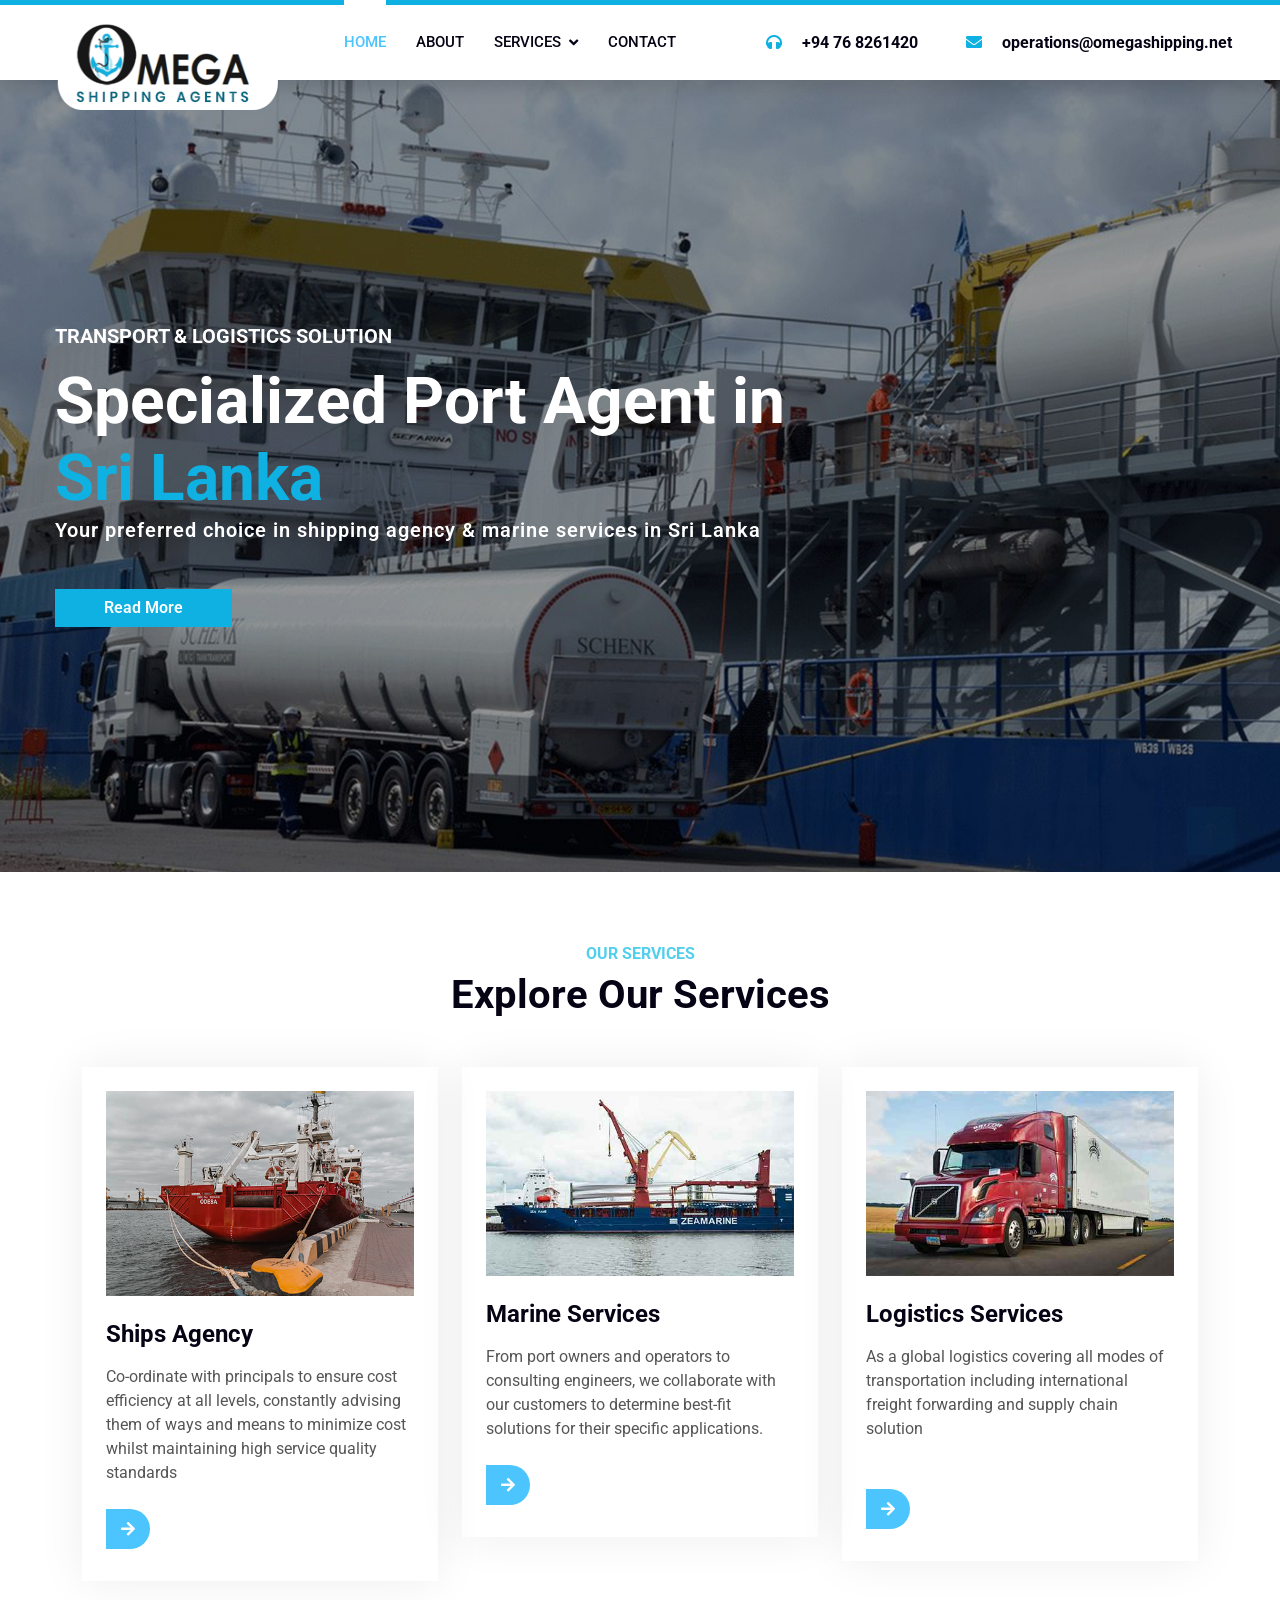
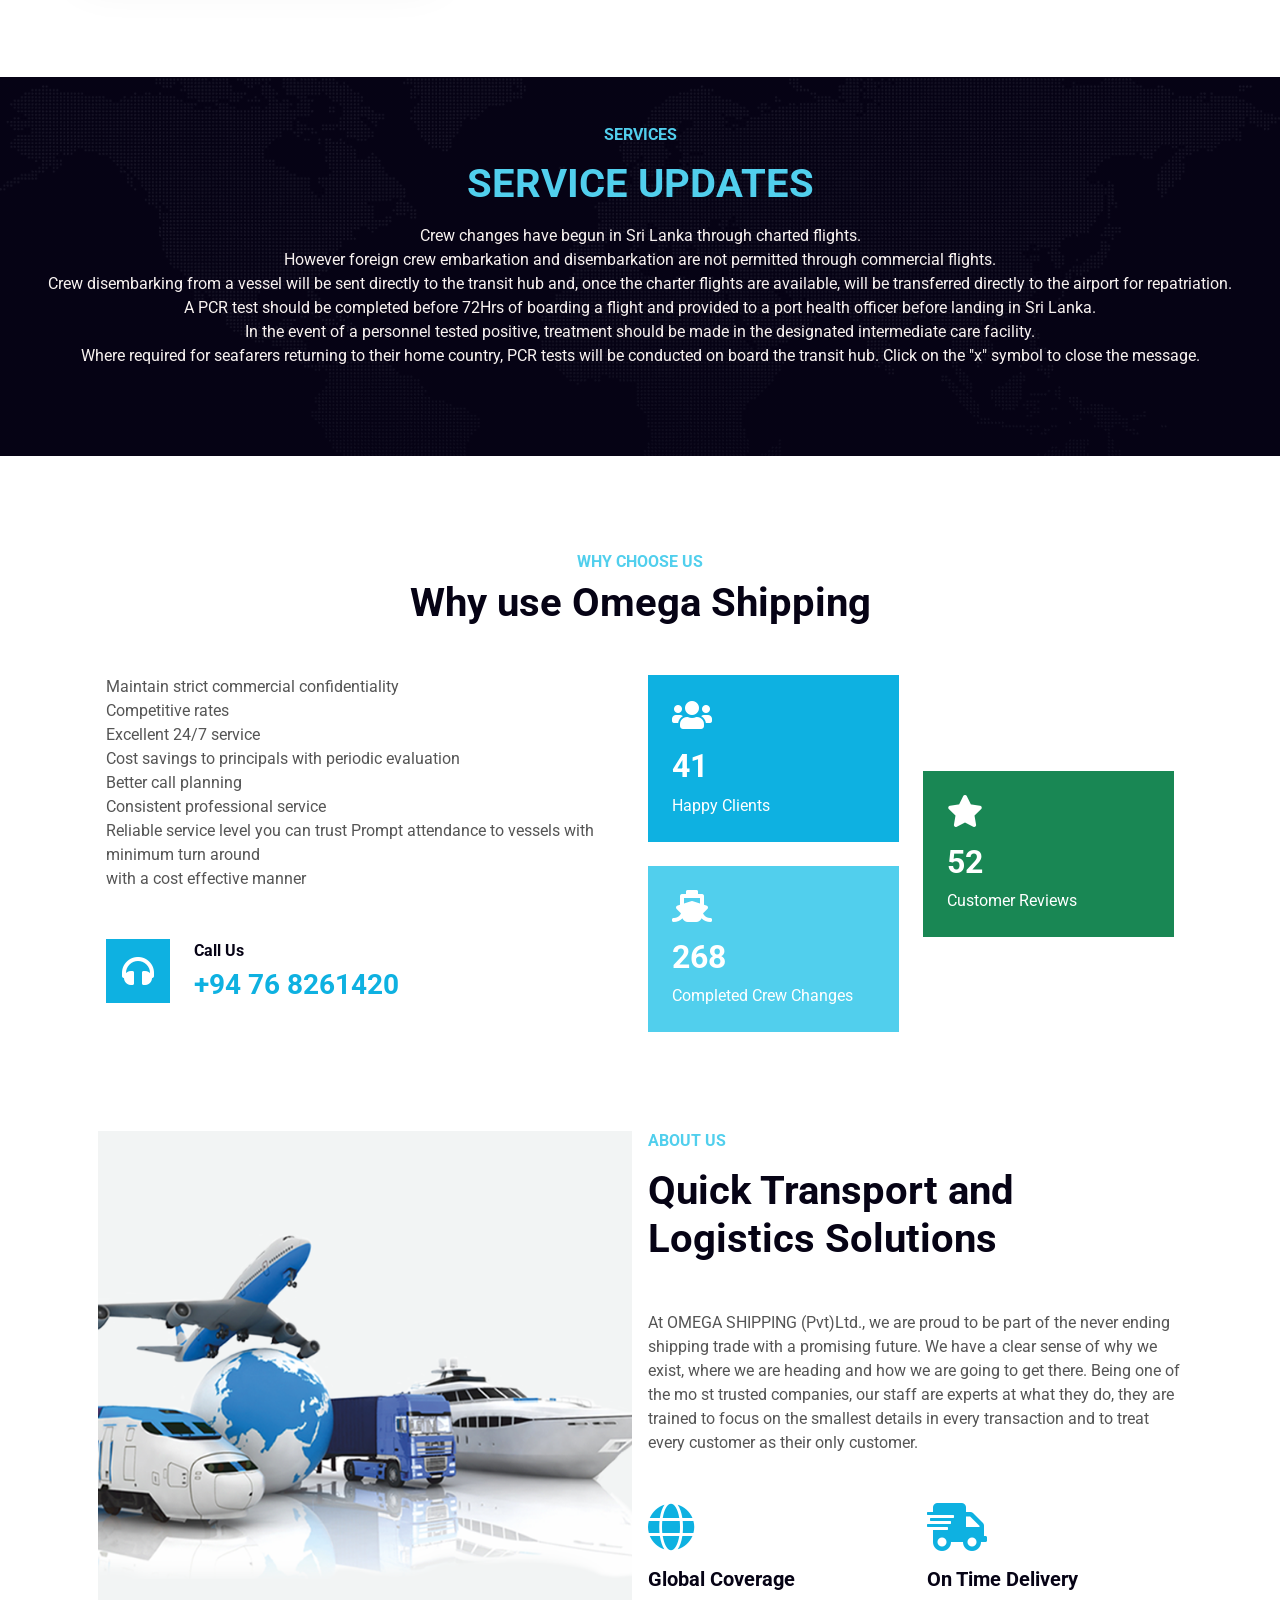
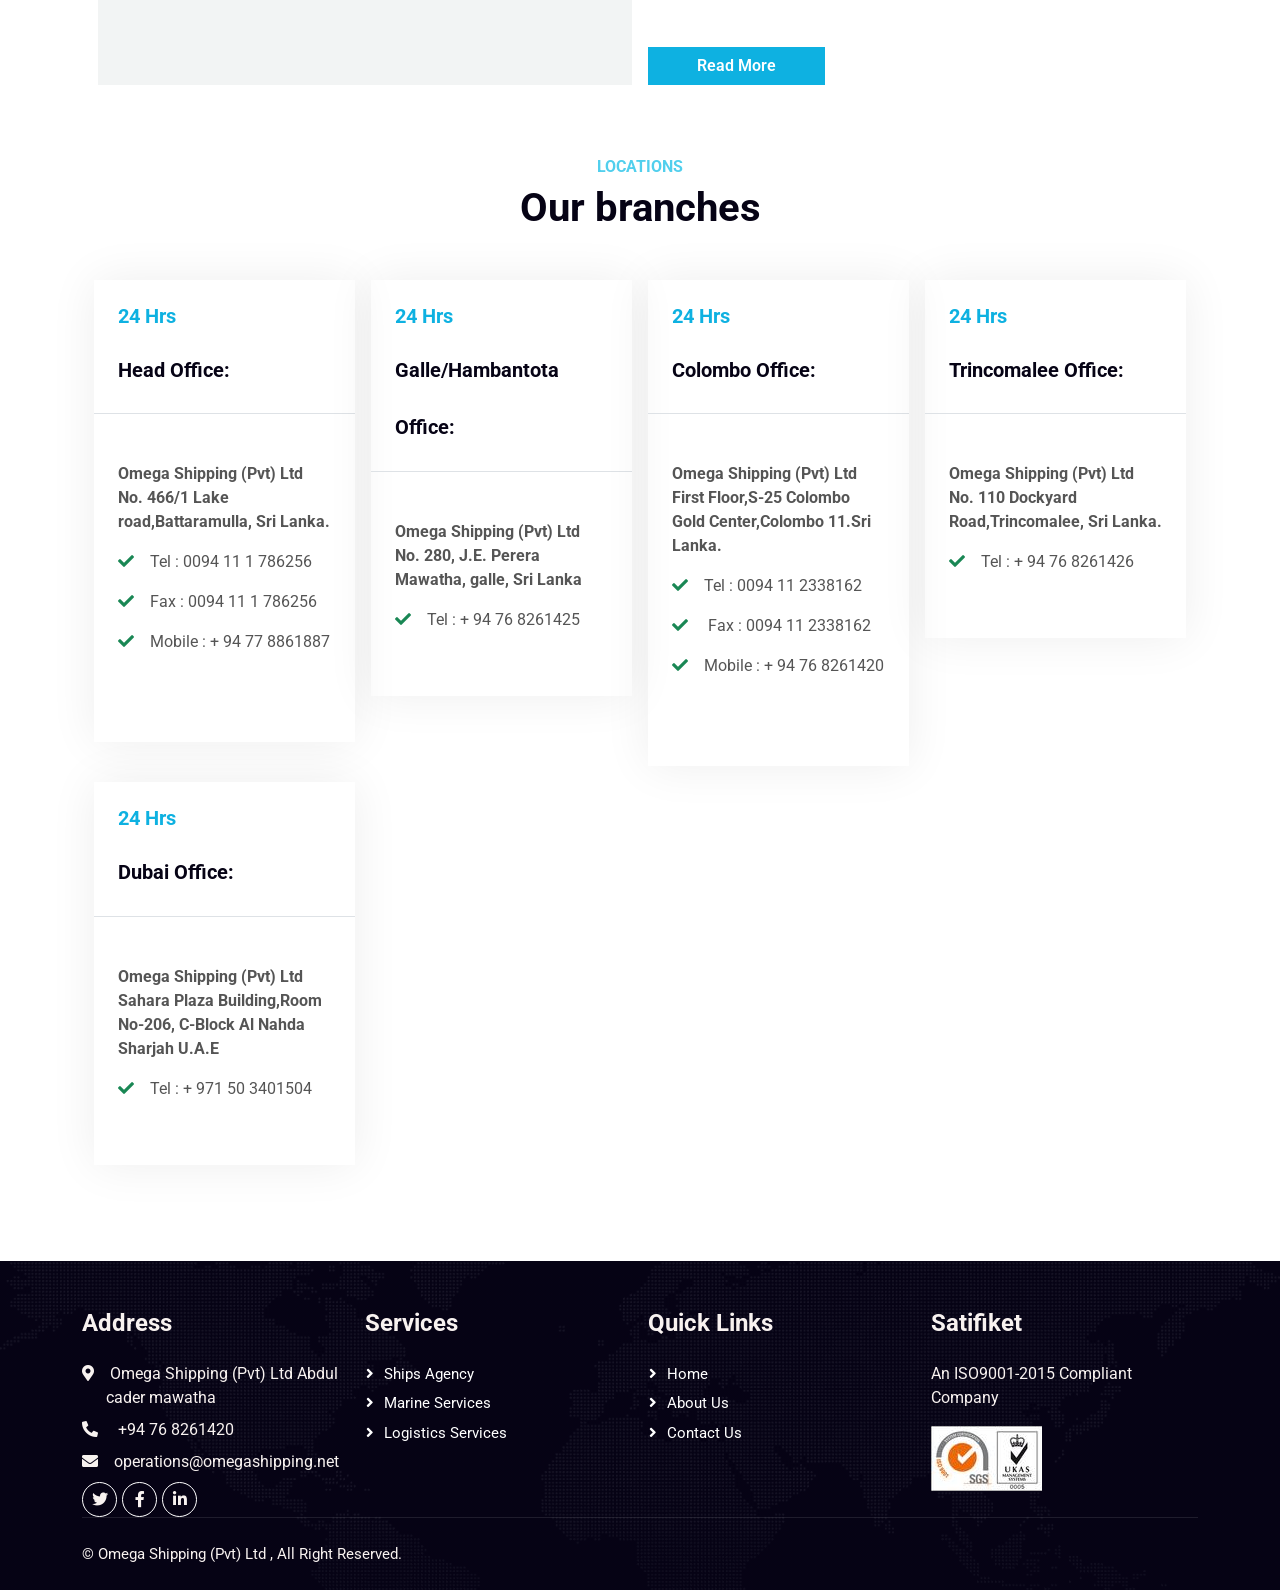
==== index.html @ 1f36f0d1 "first commit" ====
<!DOCTYPE html>
<html lang="en">

<head>
    <meta charset="utf-8">
    <title>Omegashipping</title>
    <meta content="width=device-width, initial-scale=1.0" name="viewport">
    <meta content="" name="keywords">
    <meta content="" name="description">

 <!-- Favicon -->
<link href="img/favicon.png" rel="icon">


    <!-- Google Web Fonts -->
    <link rel="preconnect" href="https://fonts.googleapis.com">
    <link rel="preconnect" href="https://fonts.gstatic.com" crossorigin>
    <link href="https://fonts.googleapis.com/css2?family=Inter:wght@400;600&family=Roboto:wght@500;700&display=swap" rel="stylesheet">

   
    <!-- Icon Font Stylesheet -->
    <link href="https://cdnjs.cloudflare.com/ajax/libs/font-awesome/5.10.0/css/all.min.css" rel="stylesheet">
    <link href="https://cdn.jsdelivr.net/npm/bootstrap-icons@1.4.1/font/bootstrap-icons.css" rel="stylesheet">

  
    <!-- Libraries Stylesheet -->
    <link href="lib/animate/animate.min.css" rel="stylesheet">
    <link href="lib/owlcarousel/assets/owl.carousel.min.css" rel="stylesheet">

    
    <!-- Customized Bootstrap Stylesheet -->
    <link href="css/bootstrap.min.css" rel="stylesheet">
    <link href="css/style.css" rel="stylesheet">
</head>



<body>

    <!-- Spinner Start -->
    <div id="spinner" class="show bg-white position-fixed translate-middle w-100 vh-100 top-50 start-50 d-flex align-items-center justify-content-center">
        <div class="spinner-grow text-primary" style="width: 3rem; height: 3rem;" role="status">
            <span class="sr-only">Loading...</span>
        </div>
    </div>
    <!-- Spinner End -->


    <!-- Navbar Start -->
    <nav class="navbar navbar-expand-lg bg-white navbar-light shadow border-top border-5 border-primary sticky-top p-0">
        <a href="index.html" class="navbar-brand ">
            <h2 class="mb-2 text-white"></h2>&nbsp;&nbsp;&nbsp;&nbsp;&nbsp;&nbsp;&nbsp;&nbsp;
            <img src="img/logo.png" alt="Trulli" width="241" height="183">
      

        </a>
        <button type="button" class="navbar-toggler me-4" data-bs-toggle="collapse" data-bs-target="#navbarCollapse">
            <span class="navbar-toggler-icon"></span>
        </button>
        <div class="collapse navbar-collapse" id="navbarCollapse">
            <div class="navbar-nav ms-auto p-4 p-lg-0">
                <a href="index.html" class="nav-item nav-link active">Home</a>
                <a href="about.html" class="nav-item nav-link">About</a>
             
                <div class="nav-item dropdown">
                    <a href="#" class="nav-link dropdown-toggle " data-bs-toggle="dropdown">Services</a>
                    <div class="dropdown-menu fade-up m-0">
                        <a href="shipsagency.html" class="dropdown-item">Ships Agency</a>
                        <a href="marineservices.html" class="dropdown-item">Marine Services</a>
                        <a href="logisticsservices.html" class="dropdown-item">Logistics Services</a>
                      
                    </div>
                </div>


                <a href="contact.html" class="nav-item nav-link ">Contact</a> 
            </div>
           &nbsp;&nbsp;&nbsp;&nbsp;&nbsp;&nbsp;&nbsp;  &nbsp;&nbsp;&nbsp;&nbsp;&nbsp;&nbsp;&nbsp;  
            <h6 class="m-0 pe-lg-5 d-none d-lg-block"><i class="fa fa-headphones text-primary me-3"></i> +94 76 8261420   </h6>
            <h6 class="m-0 pe-lg-5 d-none d-lg-block"><i class="fa fa-envelope text-primary me-3" ></i>    operations@omegashipping.net</h6>
            
        </div>
    </nav>
    <!-- Navbar End -->




<!-- Slider Start -->

<div class="slider">
    <div class="slider-container">
        <div class="slide active" style="background-image: url('img/carousel-1.jpg');">



            <div class="info"><br><br><br><br><br><br><br><br><br><br><br>
                <h5 class="text-white text-uppercase mb-3 animated slideInDown">Transport & Logistics Solution</h5>
               <h1 class="display-3 text-white animated slideInDown mb-4">Specialized Port Agent in <br> <span class="text-primary">Sri Lanka</span> 
                                <p class="fs-5 fw-medium text-white mb-4 pb-2">Your preferred choice in shipping agency & marine services in Sri Lanka</p>

                                <a href="about.html" class="btn btn-primary py-md-3 px-md-5 me-3 animated slideInLeft">Read More</a>
            </div>
        </div>



        <div class="slide" style="background-image: url('img/carousel-3.jpg');">
            <div class="info"><br><br><br><br><br><br><br><br><br><br><br>
                <h5 class="text-white text-uppercase mb-3 animated slideInDown">Transport & Logistics Solution</h5>
                <h1 class="display-3 text-white animated slideInDown mb-4">Specialized Port Agent in <br> <span class="text-primary">Sri Lanka</span> 
                                <p class="fs-5 fw-medium text-white mb-4 pb-2">Your preferred choice in shipping agency & marine services in Sri Lanka</p>
                                <a href="about.html" class="btn btn-primary py-md-3 px-md-5 me-3 animated slideInLeft">Read More</a>
            </div>
        </div>

        <div class="slide" style="background-image: url('img/carousel-4.jpg');">
            <div class="info"><br><br><br><br><br><br><br><br><br><br><br>
               <h5 class="text-white text-uppercase mb-3 animated slideInDown">Transport & Logistics Solution</h5>
                <h1 class="display-3 text-white animated slideInDown mb-4">Specialized Port Agent in <br> <span class="text-primary">Sri Lanka</span> 
                                <p class="fs-5 fw-medium text-white mb-4 pb-2">Your preferred choice in shipping agency & marine services in Sri Lanka</p>
                                <a href="about.html" class="btn btn-primary py-md-3 px-md-5 me-3 animated slideInLeft">Read More</a>
            </div>
        </div>

    </div>
    <div class="eraser"></div>
    
        <button id="previous"><i class="fas fa-chevron-left"></i></i></button>
        <button id="next"><i class="fas fa-chevron-right"></i></button>
    </div>
</div>
</div></div>


<!-- Slider End -->



<br><br><br>



<!-- Service Explore  Start -->
    <div class="container-xxl py-5">
        <div class="container py-5">
            <div class="text-center wow fadeInUp" data-wow-delay="0.1s">
                <h6 class="text-secondary text-uppercase">Our Services</h6>
                <h1 class="mb-5">Explore Our Services</h1>
            </div>
            <div class="row g-4">
                <div class="col-md-6 col-lg-4 wow fadeInUp" data-wow-delay="0.3s">
                    <div class="service-item p-4">
                        <div class="overflow-hidden mb-4">
                            <img class="img-fluid" src="img/service-1.jpg" alt="">
                        </div>
                        <h4 class="mb-3">Ships Agency</h4>
                        <p>Co-ordinate with principals to ensure cost efficiency at all levels, constantly
                            advising them of ways and means to minimize cost whilst maintaining high service quality standards</p>
                        <a class="btn-slide mt-2" href="shipsagency.html"><i class="fa fa-arrow-right"></i><span>Read More</span></a>
                    </div>
                </div>
                <div class="col-md-6 col-lg-4 wow fadeInUp" data-wow-delay="0.5s">
                    <div class="service-item p-4">
                        <div class="overflow-hidden mb-4">
                            <img class="img-fluid" src="img/service-2.jpg" alt="">
                        </div>
                        <h4 class="mb-3">Marine Services</h4>
                        <p>From port owners and operators to consulting engineers, we collaborate with our customers to determine best-fit solutions for their specific applications.</p>
                        <a class="btn-slide mt-2" href="marineservices.html"><i class="fa fa-arrow-right"></i><span>Read More</span></a>
                    </div>
                </div>
                <div class="col-md-6 col-lg-4 wow fadeInUp" data-wow-delay="0.7s">
                    <div class="service-item p-4">
                        <div class="overflow-hidden mb-4">
                            <img class="img-fluid" src="img/service-3.jpg" alt="">
                        </div>
                        <h4 class="mb-3">Logistics Services</h4>
                        <p>As a global logistics covering all modes of transportation including international freight forwarding and supply chain solution</p><br>
                        <a class="btn-slide mt-2" href="logisticsservices.html"><i class="fa fa-arrow-right"></i><span>Read More</span></a>
         </div>
            </div>
                </div>
                  </div>
                    </div>
                        </div>
                         </div>
<!-- Service Explore End -->



<!-- Service Updates start -->


<div class="container-fluid bg-dark text-light footer pt-5 wow fadeIn" data-wow-delay="0.1s" style="margin-top: 6rem;">

<div meta name="viewport" content="width=device-width, initial-scale=1">

<br><br>


<div >
             <center>   <h6 class="text-secondary text-uppercase mb-3">Services</h6>
                <center>   <h1 class="text-secondary text-uppercase mb-3">Service Updates</h1>
                    
                    <p>Crew changes have begun in Sri Lanka through charted flights. <br>

However foreign crew embarkation and disembarkation are not permitted through commercial flights. <br>


Crew disembarking from a vessel will be sent directly to the transit hub and, once the charter flights are 
available, will be transferred directly to the airport for repatriation. <br>

A PCR test should be completed before 72Hrs of boarding a flight and provided to a port health officer 
before landing in Sri Lanka. <br>

In the event of a personnel tested positive, treatment should be made in the designated intermediate care facility. <br>

Where required for seafarers returning to their home country, PCR tests will be conducted on board the transit hub.

Click on the "x" symbol to close the message. 
</p></center>


<br><br><br>
                   
</div>
    </div>
        </div>
                           
                        
                  
<!-- Service Updates End -->


                  <br><br><br><br>

<!-- Why choose us Start -->

 <div class="container-xxl py-5">
        <div class="container py-5">

            <div class="text-center wow fadeInUp" data-wow-delay="0.1s">
                <h6 class="text-secondary text-uppercase">Why choose us</h6>
                <h1 class="mb-5">Why use Omega Shipping</h1>
            </div>

    <div class="container-xxl py-5">
        <div class="container py-5">
            <div class="row g-5">
                <div class="col-lg-6 wow fadeInUp" data-wow-delay="0.1s">



              
                    <p class="mb-5">Maintain strict commercial confidentiality<br>
                        Competitive rates<br>
                        Excellent 24/7 service<br>
                        Cost savings to principals with periodic evaluation<br>
                        Better call planning<br>
                        Consistent professional service<br>
                        Reliable service level you can trust Prompt attendance to vessels with minimum turn around<br>
                    with a cost effective manner</p>
                    <div class="d-flex align-items-center">
                        <i class="fa fa-headphones fa-2x flex-shrink-0 bg-primary p-3 text-white"></i>
                        <div class="ps-4">
                            <h6>Call Us</h6>
                            <h3 class="text-primary m-0">+94 76 8261420</h3>
                        </div>
                    </div>
                </div>
                <div class="col-lg-6">
                    <div class="row g-4 align-items-center">
                        <div class="col-sm-6">
                            <div class="bg-primary p-4 mb-4 wow fadeIn" data-wow-delay="0.3s">
                                <i class="fa fa-users fa-2x text-white mb-3"></i>
                                <h2 class="text-white mb-2" data-toggle="counter-up">117</h2>
                                <p class="text-white mb-0">Happy Clients</p>
                            </div>
                            <div class="bg-secondary p-4 wow fadeIn" data-wow-delay="0.5s">
                                <i class="fa fa-ship fa-2x text-white mb-3"></i>
                                <h2 class="text-white mb-2" data-toggle="counter-up">766</h2>
                                <p class="text-white mb-0">Completed Crew Changes</p>
                            </div>
                        </div>
                        <div class="col-sm-6">
                            <div class="bg-success p-4 wow fadeIn" data-wow-delay="0.7s">
                                <i class="fa fa-star fa-2x text-white mb-3"></i>
                                <h2 class="text-white mb-2" data-toggle="counter-up">146</h2>
                                <p class="text-white mb-0">Customer Reviews</p>
                            </div>
                    </div>
            </div>
      </div>




<br><br><br><br><br><br><br><br><br><br><br><br><br><br><br><br><br><br><br>


<!-- Why choose us Start End -->



    <!-- About Us Start -->
    

    <div class="container-fluid overflow-hidden py-5 px-lg-0">
        <div class="container about py-5 px-lg-0">
            <div class="row g-5 mx-lg-0">
                <div class="col-lg-6 ps-lg-0 wow fadeInLeft" data-wow-delay="0.1s" style="min-height: 400px;">
                    <div class="position-relative h-100">
                        <img class="position-absolute img-fluid w-100 h-100" src="img/about.png" style="object-fit: cover;" alt="">
                    </div>
                </div>
                <div class="col-lg-6 about-text wow fadeInUp" data-wow-delay="0.3s">
                    <h6 class="text-secondary text-uppercase mb-3">About Us</h6>
                    <h1 class="mb-5">Quick Transport and Logistics Solutions</h1>
                    <p class="mb-5">At OMEGA SHIPPING (Pvt)Ltd., we are proud to be part of the never ending shipping trade with a promising future. We have a clear sense of why we exist, where we are heading and how we are going to get there.
                    Being one of the mo st trusted companies, our staff are experts at what they do, they are trained to focus on the smallest details in every transaction and to treat every customer as their only customer.</p>
                    <div class="row g-4 mb-5">
                        <div class="col-sm-6 wow fadeIn" data-wow-delay="0.5s">
                            <i class="fa fa-globe fa-3x text-primary mb-3"></i>
                            <h5>Global Coverage</h5>
                            
                        </div>
                        <div class="col-sm-6 wow fadeIn" data-wow-delay="0.7s">
                            <i class="fa fa-shipping-fast fa-3x text-primary mb-3"></i>
                            <h5>On Time Delivery</h5>
                           
                        </div>
                    </div>
                    <a href="about.html" class="btn btn-primary py-3 px-5">Read More</a>
                </div>
                 </div>
                  </div>
                   </div>
                    </div>
                     </div>


<br><br><br>


<!-- About Us End -->



 <!-- Our branches Start -->


    <div class="text-center wow fadeInUp" data-wow-delay="0.1s">
                <h6 class="text-secondary text-uppercase">Locations</h6>
                <h1 class="mb-5">Our branches</h1>
        
            </div>
            <div class="row g-3">
                <div class="col-lg-3 col-md-6 wow fadeInUp" data-wow-delay="0.7s">
                    <div class="price-item">
                        <div class="border-bottom p-4 mb-4">
                            <h5 class="text-primary mb-1">24 Hrs</h5>
                            <h1 class="display-5 mb-0">
                                <small class="align-top" style="font-size: 22px; line-height: 45px;"></small><small
                                    class="align-bottom" style="font-size: 20px; line-height: 40px;">Head Office:</small>



                            </h1>
                        </div>
                        <div class="p-4 pt-0">
                            <b> <p></i>Omega Shipping (Pvt) Ltd No. 466/1 Lake road,Battaramulla, Sri Lanka.</p> </b>

                            
                          
                            <p><i class="fa fa-check text-success me-3"></i>Tel   : 0094 11 1 786256</p>
                            <p><i class="fa fa-check text-success me-3"></i>Fax : 0094 11 1 786256</p>
                            <p><i class="fa fa-check text-success me-3"></i>Mobile : + 94 77 8861887 </p>
                            <br>  <br> 
                       
                        </div>
                    </div>
                </div>
                <div class="col-lg-3 col-md-6 wow fadeInUp" data-wow-delay="0.7s">
                    <div class="price-item">
                        <div class="border-bottom p-4 mb-4">
                            <h5 class="text-primary mb-1">24 Hrs</h5>
                            <h1 class="display-5 mb-0">
                                <small class="align-top" style="font-size: 22px; line-height: 45px;"></small><small
                                    class="align-bottom" style="font-size: 20px; line-height: 40px;">Galle/Hambantota Office:</small>
                            </h1>
                        </div>
                        <div class="p-4 pt-0">
                            <b><p></i>Omega Shipping (Pvt) Ltd No. 280, J.E. Perera Mawatha, galle, Sri Lanka</p> </b>
                            
                            <p><i class="fa fa-check text-success me-3"></i>Tel : + 94 76 8261425</p>
                            
                             <br> 
                            
                        </div>
                    </div>
                </div>
               

               <div class="col-lg-3 col-md-6 wow fadeInUp" data-wow-delay="0.7s">
                    <div class="price-item">
                        <div class="border-bottom p-4 mb-4">
                            <h5 class="text-primary mb-1">24 Hrs</h5>
                            <h1 class="display-5 mb-0">
                                <small class="align-top" style="font-size: 22px; line-height: 45px;"></small><small
                                    class="align-bottom" style="font-size: 20px; line-height: 40px;"> Colombo Office:</small>
                            </h1>
                        </div>
                        <div class="p-4 pt-0">
                            <b><p></i>Omega Shipping (Pvt) Ltd First Floor,S-25 Colombo Gold Center,Colombo 11.Sri Lanka.</p></b>
                            <p><i class="fa fa-check text-success me-3"></i>Tel  : 0094 11 2338162</p>
                             <p><i class="fa fa-check text-success me-3"></i> Fax : 0094 11 2338162</p>
                            <p><i class="fa fa-check text-success me-3"></i>Mobile : + 94 76 8261420</p>
                           <br> <br> 
                            
                        </div>



                 </div>
                </div>

            <div class="col-lg-3 col-md-6 wow fadeInUp" data-wow-delay="0.7s">
                    <div class="price-item">
                        <div class="border-bottom p-4 mb-4">
                            <h5 class="text-primary mb-1">24 Hrs</h5>
                            <h1 class="display-5 mb-0">
                                <small class="align-top" style="font-size: 22px; line-height: 45px;"></small><small
                                    class="align-bottom" style="font-size: 20px; line-height: 40px;"> Trincomalee Office:</small>
                            </h1>
                        </div>
                        <div class="p-4 pt-0">
                            <b><p></i>Omega Shipping (Pvt) Ltd No. 110 Dockyard Road,Trincomalee, Sri Lanka.</p></b>
                            <p><i class="fa fa-check text-success me-3"></i>Tel : + 94 76 8261426 </p>
                             
                         <br> 
                            
                         

                        </div>
                     </div>
                </div>
			<div class="col-lg-3 col-md-6 wow fadeInUp" data-wow-delay="0.7s">
                    <div class="price-item">
                        <div class="border-bottom p-4 mb-4">
                            <h5 class="text-primary mb-1">24 Hrs</h5>
                            <h1 class="display-5 mb-0">
                                <small class="align-top" style="font-size: 22px; line-height: 45px;"></small><small
                                    class="align-bottom" style="font-size: 20px; line-height: 40px;"> Dubai Office:</small>
                            </h1>
                        </div>
                        <div class="p-4 pt-0">
                            <b><p></i>Omega Shipping (Pvt) Ltd Sahara Plaza Building,Room No-206, C-Block Al Nahda Sharjah U.A.E</p></b>
                            <p><i class="fa fa-check text-success me-3"></i>Tel : + 971 50 3401504 </p>
                             
                         <br> 
                            
                         

                        </div>
                     </div>
                </div>
            </div>
        </div>
    </div>
</div>


 <!-- Our branches End -->

<br><br>



<!-- Footer Start -->
    <div class="container-fluid bg-dark text-light footer pt-5 wow fadeIn" data-wow-delay="0.1s" style="margin-top: 6rem;">
        <div class="container py-5">
            <div class="row g-5">
                <div class="col-lg-3 col-md-6">
                    <h4 class="text-light mb-4">Address</h4>
                    <p class="mb-2"><i class="fa fa-map-marker-alt me-3"></i>Omega Shipping (Pvt) Ltd

Abdul <br>&nbsp;&nbsp;&nbsp;&nbsp;&nbsp;
 cader mawatha</p>
                    <p class="mb-2"><i class="fa fa-phone-alt me-3"></i> +94 76 8261420</p>
                    <p class="mb-2"><i class="fa fa-envelope me-3"></i>operations@omegashipping.net</p>
                    <div class="d-flex pt-2">
                        <a class="btn btn-outline-light btn-social" href=""><i class="fab fa-twitter"></i></a>
                        <a class="btn btn-outline-light btn-social" href=""><i class="fab fa-facebook-f"></i></a>
                        <a class="btn btn-outline-light btn-social" href=""><i class="fab fa-linkedin-in"></i></a>
                   
                    </div>
                </div>
                <div class="col-lg-3 col-md-6">
                    <h4 class="text-light mb-4">Services</h4>
                    <a class="btn btn-link" href="shipsagency.html">Ships Agency</a>
                    <a class="btn btn-link" href="marineservices.html">Marine Services</a>
                    <a class="btn btn-link" href="logisticsservices.html">Logistics Services</a>
                    
                </div>
                <div class="col-lg-3 col-md-6">
                    <h4 class="text-light mb-4">Quick Links</h4>
                    <a class="btn btn-link" href="index.html">Home</a>
                    <a class="btn btn-link" href="about.html">About Us</a>
                  
                    <a class="btn btn-link" href="contact.html">Contact Us</a>
                 
                </div>
                <div class="col-lg-3 col-md-6">
                    <h4 class="text-light mb-4">Satifiket</h4>
                    <p>An ISO9001-2015 Compliant Company</p>




                    <div ><img src="img/iso.jpg" alt="Trulli" width="111" height="65">
                    </div>
                </div>
            </div>
        </div>
        <div class="container">
            <div class="copyright">
                <div class="row">
                    <div class="col-md-6 text-center text-md-start mb-3 mb-md-0">
                        &copy; <a> Omega Shipping (Pvt) Ltd </a>, All Right Reserved.
                    </div>
                </div>
            </div>
        </div>
    </div>
    <!-- Footer End -->


    <!-- Back to Top -->
    <a href="#" class="btn btn-lg btn-primary btn-lg-square rounded-0 back-to-top"><i class="bi bi-arrow-up"></i></a>


    <!-- JavaScript Libraries -->
    <script src="https://code.jquery.com/jquery-3.4.1.min.js"></script>
    <script src="https://cdn.jsdelivr.net/npm/bootstrap@5.0.0/dist/js/bootstrap.bundle.min.js"></script>
    <script src="lib/wow/wow.min.js"></script>
    <script src="lib/easing/easing.min.js"></script>
    <script src="lib/waypoints/waypoints.min.js"></script>
    <script src="lib/counterup/counterup.min.js"></script>
    <script src="lib/owlcarousel/owl.carousel.min.js"></script>
     <script src="slide.js"></script>

    <!-- wWeb Javascript -->
    <script src="js/main.js"></script>
</body>

</html>
---- css/style.css ----
/********** Template CSS **********/
:root {
    --primary: #4cc5ff;
    --secondary: #51CFED;
    --light: #F8F2F0;
    --dark: #060315;
}

.fw-medium {
    font-weight: 600 !important;
}

.back-to-top {
    position: fixed;
    display: none;
    right: 45px;
    bottom: 45px;
    z-index: 99;
}


/*** Spinner ***/
#spinner {
    opacity: 0;
    visibility: hidden;
    transition: opacity .5s ease-out, visibility 0s linear .5s;
    z-index: 99999;
}

#spinner.show {
    transition: opacity .5s ease-out, visibility 0s linear 0s;
    visibility: visible;
    opacity: 1;
}


/*** Button ***/
.btn {
    font-weight: 600;
    transition: .5s;
}

.btn.btn-primary,
.btn.btn-secondary {
    color: #FFFFFF;
}

.btn-square {
    width: 38px;
    height: 38px;
}

.btn-sm-square {
    width: 32px;
    height: 32px;
}

.btn-lg-square {
    width: 48px;
    height: 48px;
}

.btn-square,
.btn-sm-square,
.btn-lg-square {
    padding: 0;
    display: flex;
    align-items: center;
    justify-content: center;
    font-weight: normal;
}

/*** Navbar ***/
.navbar .dropdown-toggle::after {
    border: none;
    content: "\f107";
    font-family: "Font Awesome 5 Free";
    font-weight: 900;
    vertical-align: middle;
    margin-left: 8px;
}

.navbar-light .navbar-nav .nav-link {
    position: relative;
    margin-right: 30px;
    padding: 25px 0;
    color: #FFFFFF;
    font-size: 15px;
    text-transform: uppercase;
    outline: none;
}

.navbar-light .navbar-nav .nav-link:hover,
.navbar-light .navbar-nav .nav-link.active {
    color: var(--primary);
}

@media (max-width: 991.98px) {
    .navbar-light .navbar-nav .nav-link  {
        margin-right: 0;
        padding: 10px 0;
    }

    .navbar-light .navbar-nav {
        border-top: 1px solid #EEEEEE;
    }
}

.navbar-light .navbar-brand,
.navbar-light a.btn {
    height: 75px;
}

.navbar-light .navbar-nav .nav-link {
    color: var(--dark);
    font-weight: 500;
}

.navbar-light.sticky-top {
    top: -100px;
    transition: .5s;
}

@media (min-width: 992px) {
    .navbar-light .navbar-nav .nav-link::before {
        position: absolute;
        content: "";
        width: 0;
        height: 5px;
        top: -6px;
        left: 50%;
        background: #FFFFFF;
        transition: .5s;
    }

    .navbar-light .navbar-nav .nav-link:hover::before,
    .navbar-light .navbar-nav .nav-link.active::before {
        width: 100%;
        left: 0;
    }

    .navbar-light .navbar-nav .nav-link.nav-contact::before {
        display: none;
    }

    .navbar .nav-item .dropdown-menu {
        display: block;
        border: none;
        margin-top: 0;
        top: 150%;
        opacity: 0;
        visibility: hidden;
        transition: .5s;
    }

    .navbar .nav-item:hover .dropdown-menu {
        top: 100%;
        visibility: visible;
        transition: .5s;
        opacity: 1;
    }
}


/*** Header ***/
@media (max-width: 768px) {
    .header-carousel .owl-carousel-item {
        position: relative;
        min-height: 500px;
    }
    
    .header-carousel .owl-carousel-item img {
        position: absolute;
        width: 100%;
        height: 100%;
        object-fit: cover;
    }

    .header-carousel .owl-carousel-item h5,
    .header-carousel .owl-carousel-item p {
        font-size: 14px !important;
        font-weight: 400 !important;
    }

    .header-carousel .owl-carousel-item h1 {
        font-size: 30px;
        font-weight: 600;
    }
}

.header-carousel .owl-nav {
    position: absolute;
    top: 50%;
    right: 8%;
    transform: translateY(-50%);
    display: flex;
    flex-direction: column;
}

.header-carousel .owl-nav .owl-prev,
.header-carousel .owl-nav .owl-next {
    margin: 7px 0;
    width: 45px;
    height: 45px;
    display: flex;
    align-items: center;
    justify-content: center;
    color: #FFFFFF;
    background: transparent;
    border: 1px solid #FFFFFF;
    border-radius: 45px;
    font-size: 22px;
    transition: .5s;
}

.header-carousel .owl-nav .owl-prev:hover,
.header-carousel .owl-nav .owl-next:hover {
    background: var(--primary);
    border-color: var(--primary);
}

.page-header {
    background: linear-gradient(rgba(6, 3, 21, .5), rgba(6, 3, 21, .5)), url(../img/aboutus.jpg) center center no-repeat;
    background-size: cover;
}

.breadcrumb-item + .breadcrumb-item::before {
    color: var(--light);
}


/*** About ***/
@media (min-width: 992px) {
    .container.about {
        max-width: 100% !important;
    }

    .about-text  {
        padding-right: calc(((100% - 960px) / 2) + .75rem);
    }
}

@media (min-width: 1200px) {
    .about-text  {
        padding-right: calc(((100% - 1140px) / 2) + .75rem);
    }
}

@media (min-width: 1400px) {
    .about-text  {
        padding-right: calc(((100% - 1320px) / 2) + .75rem);
    }
}


/*** Feature ***/
@media (min-width: 992px) {
    .container.feature {
        max-width: 100% !important;
    }

    .feature-text  {
        padding-left: calc(((100% - 960px) / 2) + .75rem);
    }
}

@media (min-width: 1200px) {
    .feature-text  {
        padding-left: calc(((100% - 1140px) / 2) + .75rem);
    }
}

@media (min-width: 1400px) {
    .feature-text  {
        padding-left: calc(((100% - 1320px) / 2) + .75rem);
    }
}


/*** Service, Price & Team ***/
.service-item,
.price-item,
.team-item {
    box-shadow: 0 0 45px rgba(0, 0, 0, .07);
}

.service-item img,
.team-item img {
    transition: .5s;
}

.service-item:hover img,
.team-item:hover img {
    transform: scale(1.1);
}

.service-item a.btn-slide,
.price-item a.btn-slide,
.team-item div.btn-slide {
    position: relative;
    display: inline-block;
    overflow: hidden;
    font-size: 0;
}

.service-item a.btn-slide i,
.service-item a.btn-slide span,
.price-item a.btn-slide i,
.price-item a.btn-slide span,
.team-item div.btn-slide i,
.team-item div.btn-slide span {
    position: relative;
    height: 40px;
    padding: 0 15px;
    display: inline-flex;
    align-items: center;
    font-size: 16px;
    color: #FFFFFF;
    background: var(--primary);
    border-radius: 0 35px 35px 0;
    transition: .5s;
    z-index: 2;
}

.team-item div.btn-slide span a i {
    padding: 0 10px;
}

.team-item div.btn-slide span a:hover i {
    background: var(--secondary);
}

.service-item a.btn-slide span,
.price-item a.btn-slide span,
.team-item div.btn-slide span {
    padding-left: 0;
    left: -100%;
    z-index: 1;
}

.service-item:hover a.btn-slide i,
.price-item:hover a.btn-slide i,
.team-item:hover div.btn-slide i {
    border-radius: 0;
}

.service-item:hover a.btn-slide span,
.price-item:hover a.btn-slide span,
.team-item:hover div.btn-slide span {
    left: 0;
}

.service-item a.btn-slide:hover i,
.service-item a.btn-slide:hover span,
.price-item a.btn-slide:hover i,
.price-item a.btn-slide:hover span {
    background: var(--secondary);
}


/*** Testimonial ***/
.testimonial-carousel .owl-item .testimonial-item {
    position: relative;
    transition: .5s;
}

.testimonial-carousel .owl-item.center .testimonial-item {
    box-shadow: 0 0 45px rgba(0, 0, 0, .08);
    animation: pulse 1s ease-out .5s;
}

.testimonial-carousel .owl-dots {
    display: flex;
    align-items: center;
    justify-content: center;
}

.testimonial-carousel .owl-dot {
    position: relative;
    display: inline-block;
    margin: 0 5px;
    width: 15px;
    height: 15px;
    background: var(--primary);
    border: 5px solid var(--light);
    border-radius: 15px;
    transition: .5s;
}

.testimonial-carousel .owl-dot.active {
    background: var(--light);
    border-color: var(--primary);
}


/*** Contact ***/
@media (min-width: 992px) {
    .container.contact-page {
        max-width: 100% !important;
    }

    .contact-page .contact-form  {
        padding-left: calc(((100% - 960px) / 2) + .75rem);
    }
}

@media (min-width: 1200px) {
    .contact-page .contact-form  {
        padding-left: calc(((100% - 1140px) / 2) + .75rem);
    }
}

@media (min-width: 1400px) {
    .contact-page .contact-form  {
        padding-left: calc(((100% - 1320px) / 2) + .75rem);
    }
}


/*** Footer ***/
.footer {
    background: linear-gradient(rgba(6, 3, 21, .5), rgba(6, 3, 21, .5)), url(../img/map.png) center center no-repeat;
    background-size: cover;
}

.footer .btn.btn-social {
    margin-right: 5px;
    width: 35px;
    height: 35px;
    display: flex;
    align-items: center;
    justify-content: center;
    color: var(--light);
    border: 1px solid #FFFFFF;
    border-radius: 35px;
    transition: .3s;
}

.footer .btn.btn-social:hover {
    color: var(--primary);
}

.footer .btn.btn-link {
    display: block;
    margin-bottom: 5px;
    padding: 0;
    text-align: left;
    color: #FFFFFF;
    font-size: 15px;
    font-weight: normal;
    text-transform: capitalize;
    transition: .3s;
}

.footer .btn.btn-link::before {
    position: relative;
    content: "\f105";
    font-family: "Font Awesome 5 Free";
    font-weight: 900;
    margin-right: 10px;
}

.footer .btn.btn-link:hover {
    letter-spacing: 1px;
    box-shadow: none;
}

.footer .copyright {
    padding: 25px 0;
    font-size: 15px;
    border-top: 1px solid rgba(256, 256, 256, .1);
}

.footer .copyright a {
    color: var(--light);
}







@import url('https://fonts.googleapis.com/css?family=Raleway');

* {
    box-sizing: border-box;
}

body {
    font-family: 'Roboto';
    margin: 0;
}

.title {
    background: rgba(255, 255, 255, 0.7);
    color: #333;
    position: fixed;
    text-align: right;
    top: 0;
    right: 0;
    padding: 10px 15px;
    margin: 0;
    z-index: 100;
}

.slider {
    position: relative;
    overflow: hidden;
    height:88vh;
    width: 100vw;
}

.slide {
    background-position: center center;
    background-size: cover;
    position: absolute;
    top: 0;
    left: 100%;
    height: 100%;
    width: 100%;
}

.slide.active {
    transform: translateX(-100%);
}

.slide .info {
    
    color: #333;
    padding: 20px 15px;
    position: absolute;
    opacity: 0.1;
    
    left: 40px;
    
   
    max-width: 100%;
}

.slide.active .info{
    opacity: 1;
    transform: translateY(-40px);
    transition: all 0.5s ease-in-out 0.8s;
}

.slide .info h1 {
    margin: 10px 0;
}

.slide .info p {
    letter-spacing: 1px;
}

.eraser {
    background: #f5f5f5;
    position: absolute;
    transition: transform 35s ease-in-out;
  opacity: 0.95;
    top: 0;
    left: 100%;
    height: 100%;
    width: 100%;
    z-index: 100;
}

.eraser.active {
    transform: translateX(-100%);
}

.buttons-container {
    position: absolute;
    bottom: 50px;
    right: 60px;
/*   display: flex; */
  
}

.buttons-container button {
    border: 2px solid #fff;
    background-color: transparent;
    color: #fff;
    cursor: pointer;
    padding: 8px 30px;
  margin-right: 10px;
}

.buttons-container button:hover {
    background-color: #fff;
    color: #A9A9A9;
  opacity: 0.9;
}


@media (max-width: 400px) {
    .slide .info {
        top: 100px;
        left: 10px;
    }
}


.slide .info
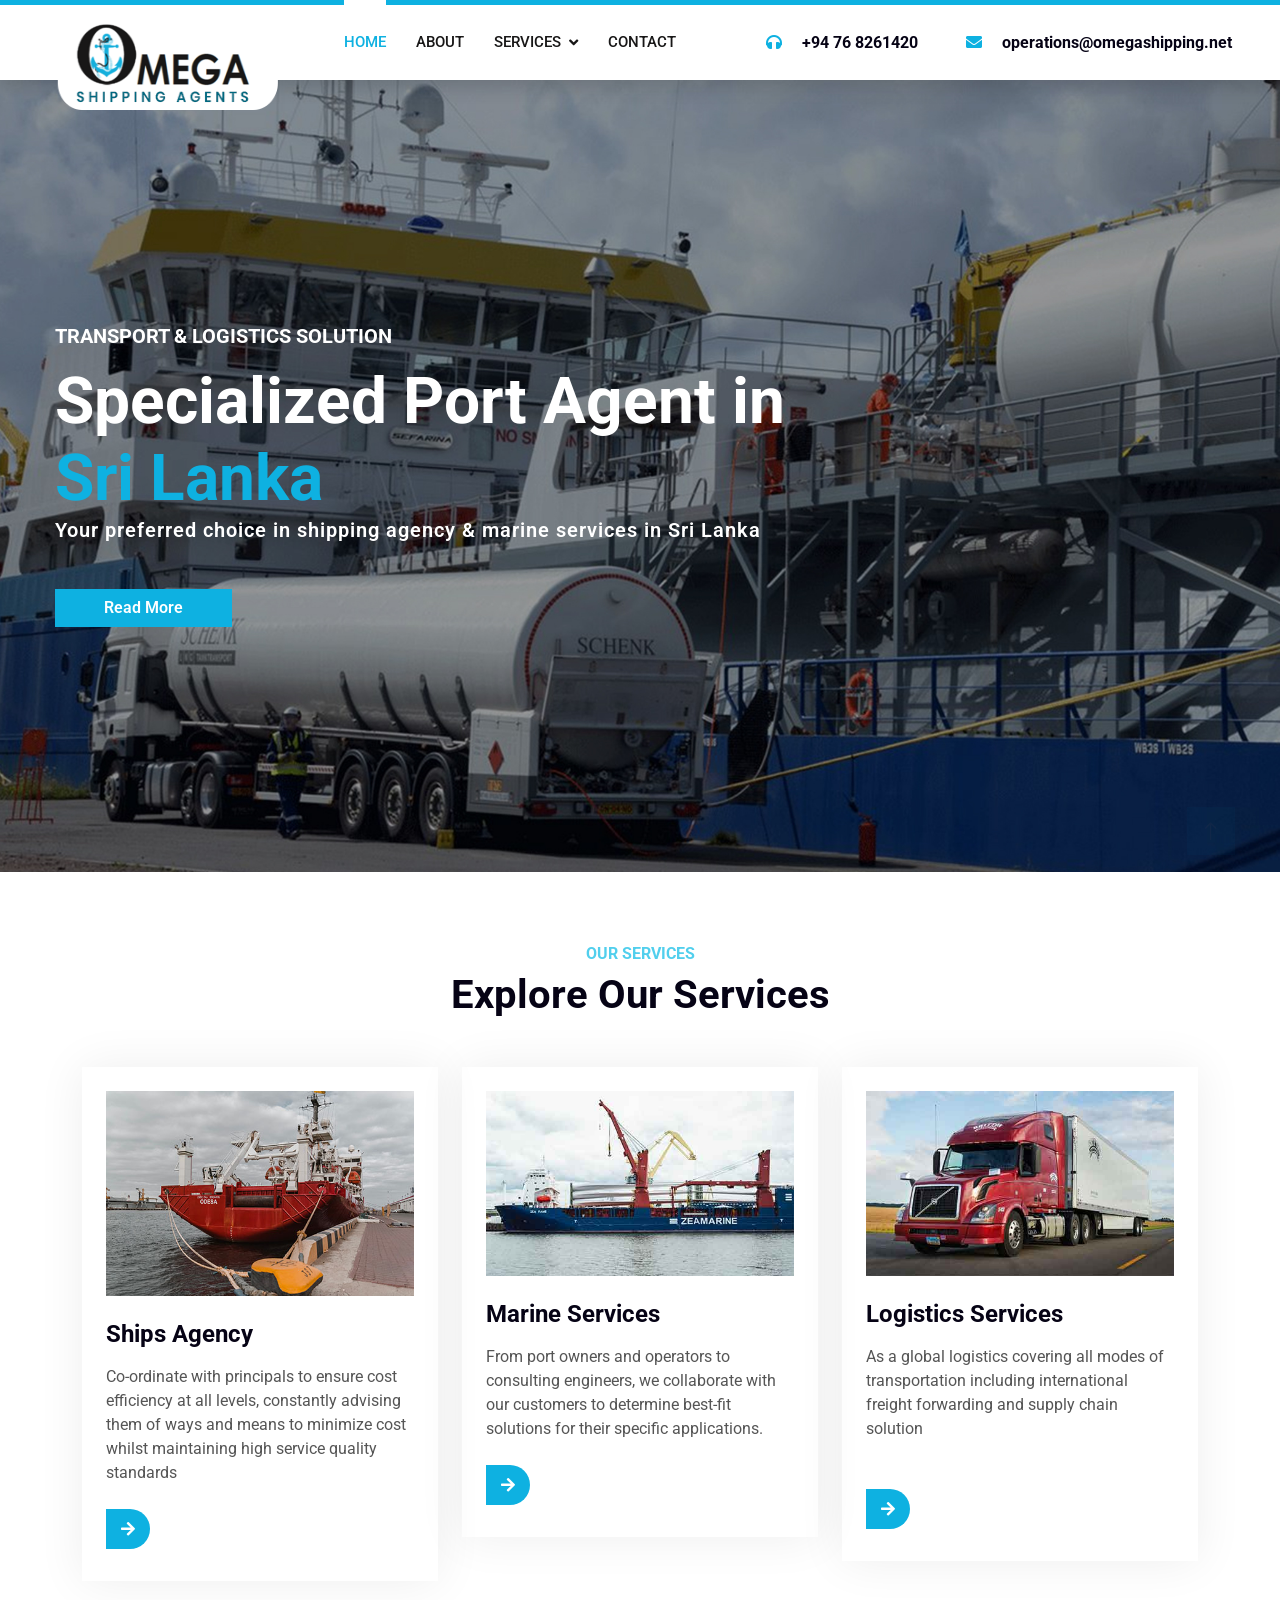
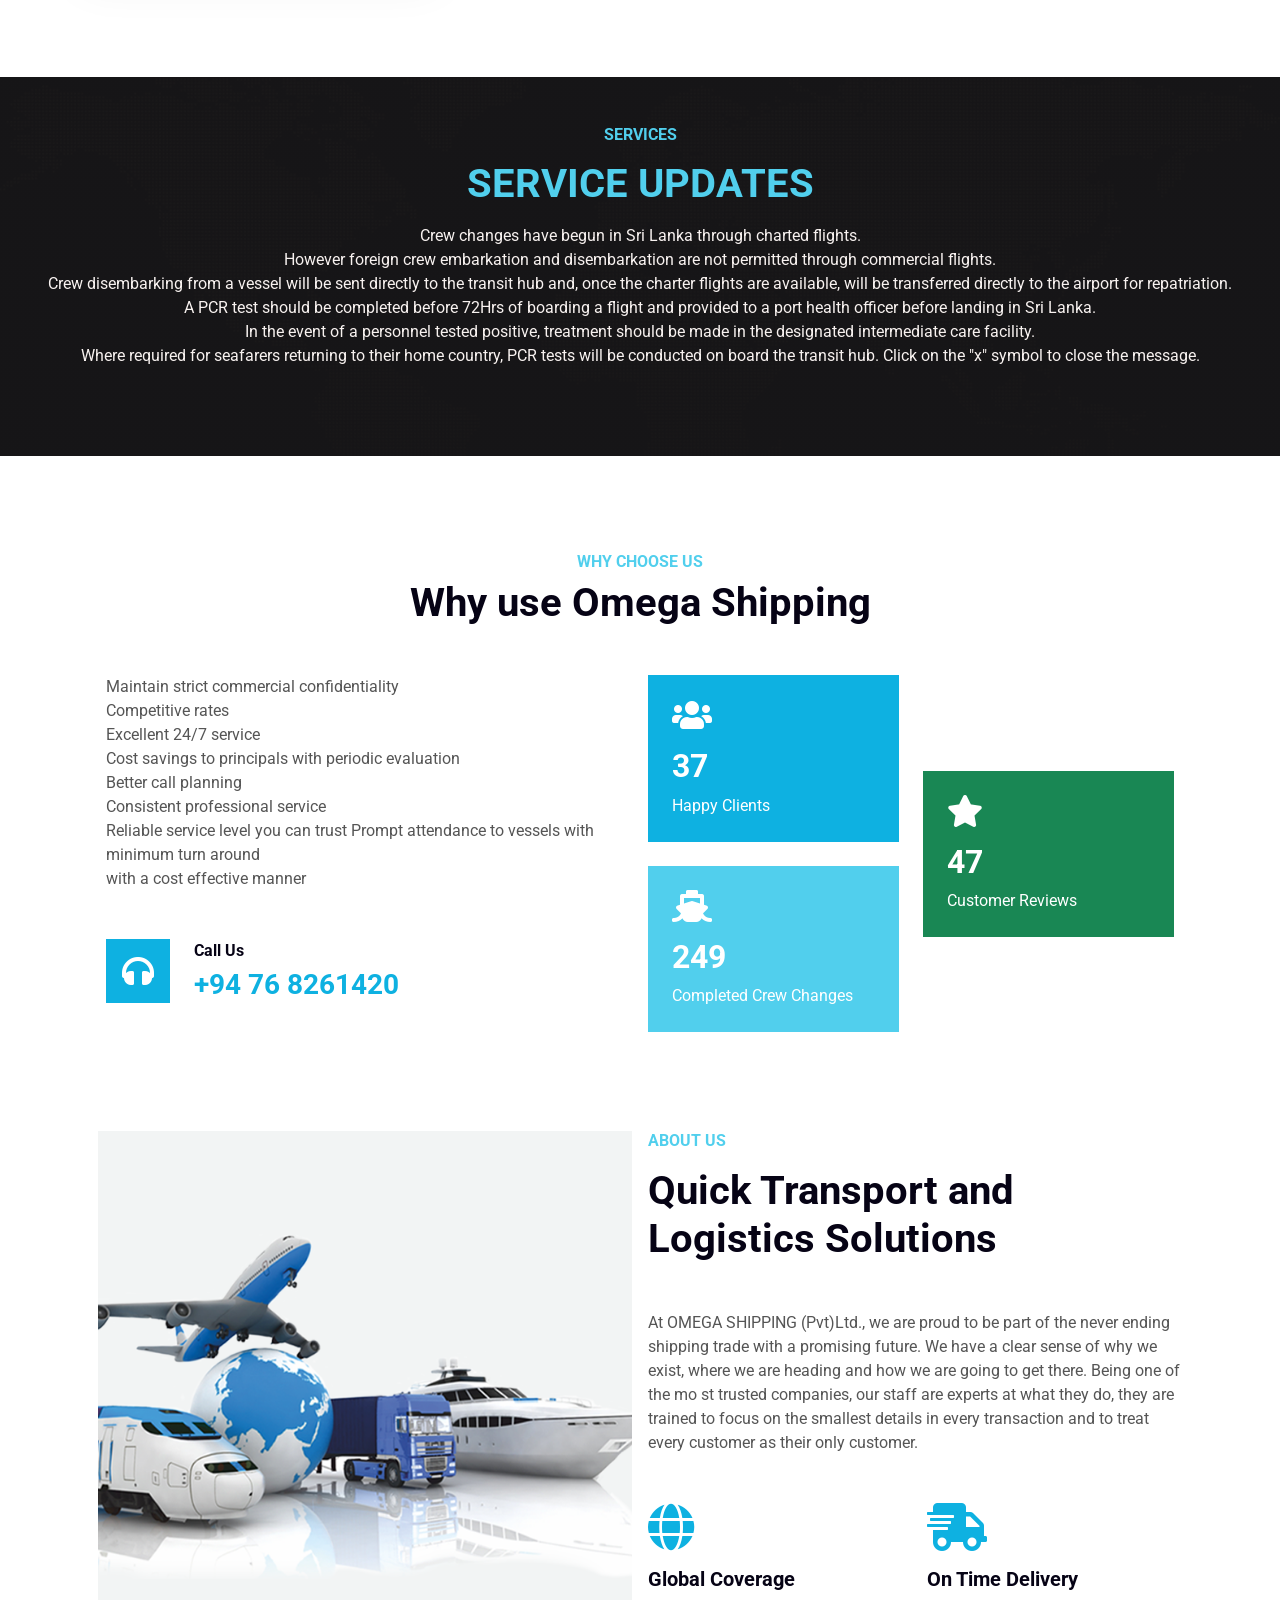
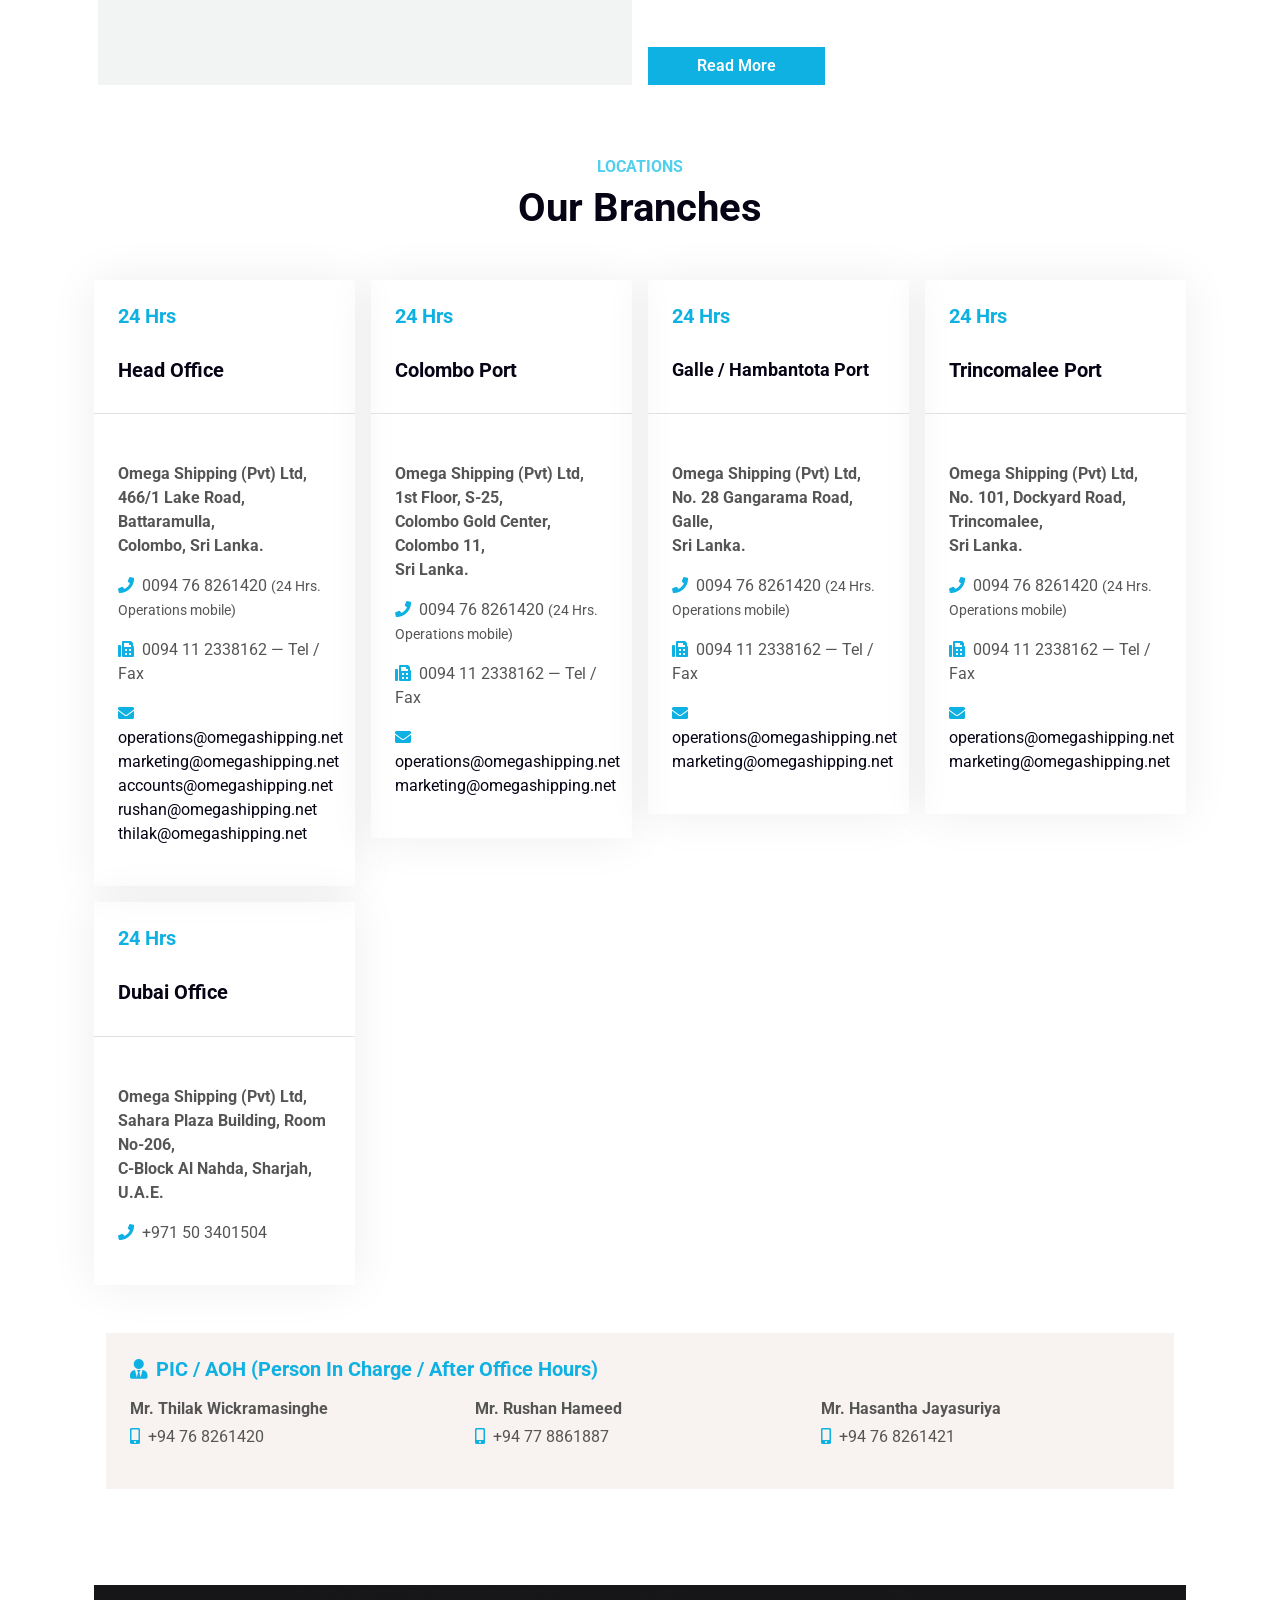
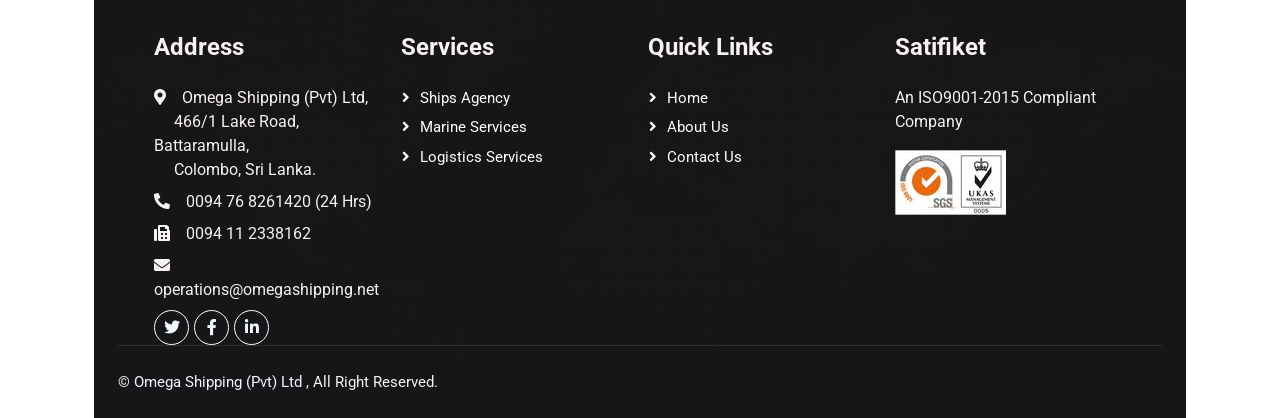
==== commit e9177fb1: "feat: add detailed branch location cards and update contact information layouts across site pages" ====
--- a/index.html
+++ b/index.html
@@ -349,127 +349,138 @@
 
  <!-- Our branches Start -->
 
-
     <div class="text-center wow fadeInUp" data-wow-delay="0.1s">
-                <h6 class="text-secondary text-uppercase">Locations</h6>
-                <h1 class="mb-5">Our branches</h1>
-        
-            </div>
+        <h6 class="text-secondary text-uppercase">Locations</h6>
+        <h1 class="mb-5">Our Branches</h1>
+    </div>
+
+    <div class="row g-3">
+
+        <!-- Head Office -->
+        <div class="col-lg-3 col-md-6 wow fadeInUp" data-wow-delay="0.1s">
+            <div class="price-item">
+                <div class="border-bottom p-4 mb-4">
+                    <h5 class="text-primary mb-1">24 Hrs</h5>
+                    <h1 class="display-5 mb-0">
+                        <small class="align-bottom" style="font-size: 20px; line-height: 40px;">Head Office</small>
+                    </h1>
+                </div>
+                <div class="p-4 pt-0">
+                    <b><p>Omega Shipping (Pvt) Ltd,<br>466/1 Lake Road, Battaramulla,<br>Colombo, Sri Lanka.</p></b>
+                    <p><i class="fa fa-phone text-primary me-2"></i>0094 76 8261420 <small>(24 Hrs. Operations mobile)</small></p>
+                    <p><i class="fa fa-fax text-primary me-2"></i>0094 11 2338162 &mdash; Tel / Fax</p>
+                    <p><i class="fa fa-envelope text-primary me-2"></i>
+                        <a href="mailto:operations@omegashipping.net" class="text-dark">operations@omegashipping.net</a><br>
+                        <a href="mailto:marketing@omegashipping.net" class="text-dark">marketing@omegashipping.net</a><br>
+                        <a href="mailto:accounts@omegashipping.net" class="text-dark">accounts@omegashipping.net</a><br>
+                        <a href="mailto:rushan@omegashipping.net" class="text-dark">rushan@omegashipping.net</a><br>
+                        <a href="mailto:thilak@omegashipping.net" class="text-dark">thilak@omegashipping.net</a>
+                    </p>
+                </div>
+            </div>
+        </div>
+
+        <!-- Colombo Port -->
+        <div class="col-lg-3 col-md-6 wow fadeInUp" data-wow-delay="0.3s">
+            <div class="price-item">
+                <div class="border-bottom p-4 mb-4">
+                    <h5 class="text-primary mb-1">24 Hrs</h5>
+                    <h1 class="display-5 mb-0">
+                        <small class="align-bottom" style="font-size: 20px; line-height: 40px;">Colombo Port</small>
+                    </h1>
+                </div>
+                <div class="p-4 pt-0">
+                    <b><p>Omega Shipping (Pvt) Ltd,<br>1st Floor, S-25,<br>Colombo Gold Center, Colombo 11,<br>Sri Lanka.</p></b>
+                    <p><i class="fa fa-phone text-primary me-2"></i>0094 76 8261420 <small>(24 Hrs. Operations mobile)</small></p>
+                    <p><i class="fa fa-fax text-primary me-2"></i>0094 11 2338162 &mdash; Tel / Fax</p>
+                    <p><i class="fa fa-envelope text-primary me-2"></i>
+                        <a href="mailto:operations@omegashipping.net" class="text-dark">operations@omegashipping.net</a><br>
+                        <a href="mailto:marketing@omegashipping.net" class="text-dark">marketing@omegashipping.net</a>
+                    </p>
+                </div>
+            </div>
+        </div>
+
+        <!-- Galle / Hambantota Port -->
+        <div class="col-lg-3 col-md-6 wow fadeInUp" data-wow-delay="0.5s">
+            <div class="price-item">
+                <div class="border-bottom p-4 mb-4">
+                    <h5 class="text-primary mb-1">24 Hrs</h5>
+                    <h1 class="display-5 mb-0">
+                        <small class="align-bottom" style="font-size: 18px; line-height: 40px;">Galle / Hambantota Port</small>
+                    </h1>
+                </div>
+                <div class="p-4 pt-0">
+                    <b><p>Omega Shipping (Pvt) Ltd,<br>No. 28 Gangarama Road, Galle,<br>Sri Lanka.</p></b>
+                    <p><i class="fa fa-phone text-primary me-2"></i>0094 76 8261420 <small>(24 Hrs. Operations mobile)</small></p>
+                    <p><i class="fa fa-fax text-primary me-2"></i>0094 11 2338162 &mdash; Tel / Fax</p>
+                    <p><i class="fa fa-envelope text-primary me-2"></i>
+                        <a href="mailto:operations@omegashipping.net" class="text-dark">operations@omegashipping.net</a><br>
+                        <a href="mailto:marketing@omegashipping.net" class="text-dark">marketing@omegashipping.net</a>
+                    </p>
+                </div>
+            </div>
+        </div>
+
+        <!-- Trincomalee Port -->
+        <div class="col-lg-3 col-md-6 wow fadeInUp" data-wow-delay="0.7s">
+            <div class="price-item">
+                <div class="border-bottom p-4 mb-4">
+                    <h5 class="text-primary mb-1">24 Hrs</h5>
+                    <h1 class="display-5 mb-0">
+                        <small class="align-bottom" style="font-size: 20px; line-height: 40px;">Trincomalee Port</small>
+                    </h1>
+                </div>
+                <div class="p-4 pt-0">
+                    <b><p>Omega Shipping (Pvt) Ltd,<br>No. 101, Dockyard Road, Trincomalee,<br>Sri Lanka.</p></b>
+                    <p><i class="fa fa-phone text-primary me-2"></i>0094 76 8261420 <small>(24 Hrs. Operations mobile)</small></p>
+                    <p><i class="fa fa-fax text-primary me-2"></i>0094 11 2338162 &mdash; Tel / Fax</p>
+                    <p><i class="fa fa-envelope text-primary me-2"></i>
+                        <a href="mailto:operations@omegashipping.net" class="text-dark">operations@omegashipping.net</a><br>
+                        <a href="mailto:marketing@omegashipping.net" class="text-dark">marketing@omegashipping.net</a>
+                    </p>
+                </div>
+            </div>
+        </div>
+
+        <!-- Dubai Office -->
+        <div class="col-lg-3 col-md-6 wow fadeInUp" data-wow-delay="0.9s">
+            <div class="price-item">
+                <div class="border-bottom p-4 mb-4">
+                    <h5 class="text-primary mb-1">24 Hrs</h5>
+                    <h1 class="display-5 mb-0">
+                        <small class="align-bottom" style="font-size: 20px; line-height: 40px;">Dubai Office</small>
+                    </h1>
+                </div>
+                <div class="p-4 pt-0">
+                    <b><p>Omega Shipping (Pvt) Ltd,<br>Sahara Plaza Building, Room No-206,<br>C-Block Al Nahda, Sharjah, U.A.E.</p></b>
+                    <p><i class="fa fa-phone text-primary me-2"></i>+971 50 3401504</p>
+                </div>
+            </div>
+        </div>
+
+    </div><!-- /.row -->
+
+    <!-- PIC / AOH Section -->
+    <div class="container mt-5 wow fadeInUp" data-wow-delay="0.2s">
+        <div class="bg-light p-4 rounded">
+            <h5 class="text-primary mb-3"><i class="fa fa-user-tie me-2"></i>PIC / AOH (Person In Charge / After Office Hours)</h5>
             <div class="row g-3">
-                <div class="col-lg-3 col-md-6 wow fadeInUp" data-wow-delay="0.7s">
-                    <div class="price-item">
-                        <div class="border-bottom p-4 mb-4">
-                            <h5 class="text-primary mb-1">24 Hrs</h5>
-                            <h1 class="display-5 mb-0">
-                                <small class="align-top" style="font-size: 22px; line-height: 45px;"></small><small
-                                    class="align-bottom" style="font-size: 20px; line-height: 40px;">Head Office:</small>
-
-
-
-                            </h1>
-                        </div>
-                        <div class="p-4 pt-0">
-                            <b> <p></i>Omega Shipping (Pvt) Ltd No. 466/1 Lake road,Battaramulla, Sri Lanka.</p> </b>
-
-                            
-                          
-                            <p><i class="fa fa-check text-success me-3"></i>Tel   : 0094 11 1 786256</p>
-                            <p><i class="fa fa-check text-success me-3"></i>Fax : 0094 11 1 786256</p>
-                            <p><i class="fa fa-check text-success me-3"></i>Mobile : + 94 77 8861887 </p>
-                            <br>  <br> 
-                       
-                        </div>
-                    </div>
-                </div>
-                <div class="col-lg-3 col-md-6 wow fadeInUp" data-wow-delay="0.7s">
-                    <div class="price-item">
-                        <div class="border-bottom p-4 mb-4">
-                            <h5 class="text-primary mb-1">24 Hrs</h5>
-                            <h1 class="display-5 mb-0">
-                                <small class="align-top" style="font-size: 22px; line-height: 45px;"></small><small
-                                    class="align-bottom" style="font-size: 20px; line-height: 40px;">Galle/Hambantota Office:</small>
-                            </h1>
-                        </div>
-                        <div class="p-4 pt-0">
-                            <b><p></i>Omega Shipping (Pvt) Ltd No. 280, J.E. Perera Mawatha, galle, Sri Lanka</p> </b>
-                            
-                            <p><i class="fa fa-check text-success me-3"></i>Tel : + 94 76 8261425</p>
-                            
-                             <br> 
-                            
-                        </div>
-                    </div>
-                </div>
-               
-
-               <div class="col-lg-3 col-md-6 wow fadeInUp" data-wow-delay="0.7s">
-                    <div class="price-item">
-                        <div class="border-bottom p-4 mb-4">
-                            <h5 class="text-primary mb-1">24 Hrs</h5>
-                            <h1 class="display-5 mb-0">
-                                <small class="align-top" style="font-size: 22px; line-height: 45px;"></small><small
-                                    class="align-bottom" style="font-size: 20px; line-height: 40px;"> Colombo Office:</small>
-                            </h1>
-                        </div>
-                        <div class="p-4 pt-0">
-                            <b><p></i>Omega Shipping (Pvt) Ltd First Floor,S-25 Colombo Gold Center,Colombo 11.Sri Lanka.</p></b>
-                            <p><i class="fa fa-check text-success me-3"></i>Tel  : 0094 11 2338162</p>
-                             <p><i class="fa fa-check text-success me-3"></i> Fax : 0094 11 2338162</p>
-                            <p><i class="fa fa-check text-success me-3"></i>Mobile : + 94 76 8261420</p>
-                           <br> <br> 
-                            
-                        </div>
-
-
-
-                 </div>
-                </div>
-
-            <div class="col-lg-3 col-md-6 wow fadeInUp" data-wow-delay="0.7s">
-                    <div class="price-item">
-                        <div class="border-bottom p-4 mb-4">
-                            <h5 class="text-primary mb-1">24 Hrs</h5>
-                            <h1 class="display-5 mb-0">
-                                <small class="align-top" style="font-size: 22px; line-height: 45px;"></small><small
-                                    class="align-bottom" style="font-size: 20px; line-height: 40px;"> Trincomalee Office:</small>
-                            </h1>
-                        </div>
-                        <div class="p-4 pt-0">
-                            <b><p></i>Omega Shipping (Pvt) Ltd No. 110 Dockyard Road,Trincomalee, Sri Lanka.</p></b>
-                            <p><i class="fa fa-check text-success me-3"></i>Tel : + 94 76 8261426 </p>
-                             
-                         <br> 
-                            
-                         
-
-                        </div>
-                     </div>
-                </div>
-			<div class="col-lg-3 col-md-6 wow fadeInUp" data-wow-delay="0.7s">
-                    <div class="price-item">
-                        <div class="border-bottom p-4 mb-4">
-                            <h5 class="text-primary mb-1">24 Hrs</h5>
-                            <h1 class="display-5 mb-0">
-                                <small class="align-top" style="font-size: 22px; line-height: 45px;"></small><small
-                                    class="align-bottom" style="font-size: 20px; line-height: 40px;"> Dubai Office:</small>
-                            </h1>
-                        </div>
-                        <div class="p-4 pt-0">
-                            <b><p></i>Omega Shipping (Pvt) Ltd Sahara Plaza Building,Room No-206, C-Block Al Nahda Sharjah U.A.E</p></b>
-                            <p><i class="fa fa-check text-success me-3"></i>Tel : + 971 50 3401504 </p>
-                             
-                         <br> 
-                            
-                         
-
-                        </div>
-                     </div>
-                </div>
-            </div>
-        </div>
-    </div>
-</div>
-
+                <div class="col-md-4">
+                    <p class="mb-1"><strong>Mr. Thilak Wickramasinghe</strong></p>
+                    <p><i class="fa fa-mobile-alt text-primary me-2"></i>+94 76 8261420</p>
+                </div>
+                <div class="col-md-4">
+                    <p class="mb-1"><strong>Mr. Rushan Hameed</strong></p>
+                    <p><i class="fa fa-mobile-alt text-primary me-2"></i>+94 77 8861887</p>
+                </div>
+                <div class="col-md-4">
+                    <p class="mb-1"><strong>Mr. Hasantha Jayasuriya</strong></p>
+                    <p><i class="fa fa-mobile-alt text-primary me-2"></i>+94 76 8261421</p>
+                </div>
+            </div>
+        </div>
+    </div>
 
  <!-- Our branches End -->
 
@@ -479,15 +490,13 @@
 
 <!-- Footer Start -->
     <div class="container-fluid bg-dark text-light footer pt-5 wow fadeIn" data-wow-delay="0.1s" style="margin-top: 6rem;">
-        <div class="container py-5">
+        <div class="container-fluid px-4 px-lg-5 py-5">
             <div class="row g-5">
                 <div class="col-lg-3 col-md-6">
                     <h4 class="text-light mb-4">Address</h4>
-                    <p class="mb-2"><i class="fa fa-map-marker-alt me-3"></i>Omega Shipping (Pvt) Ltd
-
-Abdul <br>&nbsp;&nbsp;&nbsp;&nbsp;&nbsp;
- cader mawatha</p>
-                    <p class="mb-2"><i class="fa fa-phone-alt me-3"></i> +94 76 8261420</p>
+                    <p class="mb-2"><i class="fa fa-map-marker-alt me-3"></i>Omega Shipping (Pvt) Ltd,<br>&nbsp;&nbsp;&nbsp;&nbsp;&nbsp;466/1 Lake Road, Battaramulla,<br>&nbsp;&nbsp;&nbsp;&nbsp;&nbsp;Colombo, Sri Lanka.</p>
+                    <p class="mb-2"><i class="fa fa-phone-alt me-3"></i>0094 76 8261420 (24 Hrs)</p>
+                    <p class="mb-2"><i class="fa fa-fax me-3"></i>0094 11 2338162</p>
                     <p class="mb-2"><i class="fa fa-envelope me-3"></i>operations@omegashipping.net</p>
                     <div class="d-flex pt-2">
                         <a class="btn btn-outline-light btn-social" href=""><i class="fab fa-twitter"></i></a>
--- a/css/style.css
+++ b/css/style.css
@@ -1,9 +1,9 @@
 /********** Template CSS **********/
 :root {
-    --primary: #4cc5ff;
-    --secondary: #51CFED;
-    --light: #F8F2F0;
-    --dark: #060315;
+    --primary: #0EB1E1;
+    --secondary: #0d9fc9;
+    --light: #F0F8FF;
+    --dark: #181717;
 }
 
 .fw-medium {
@@ -220,7 +220,7 @@
 }
 
 .page-header {
-    background: linear-gradient(rgba(6, 3, 21, .5), rgba(6, 3, 21, .5)), url(../img/aboutus.jpg) center center no-repeat;
+    background: linear-gradient(rgba(24, 23, 23, .6), rgba(24, 23, 23, .6)), url(../img/aboutus.jpg) center center no-repeat;
     background-size: cover;
 }
 
@@ -419,7 +419,7 @@
 
 /*** Footer ***/
 .footer {
-    background: linear-gradient(rgba(6, 3, 21, .5), rgba(6, 3, 21, .5)), url(../img/map.png) center center no-repeat;
+    background: linear-gradient(rgba(24, 23, 23, .92), rgba(24, 23, 23, .92)), url(../img/map.png) center center no-repeat;
     background-size: cover;
 }
 
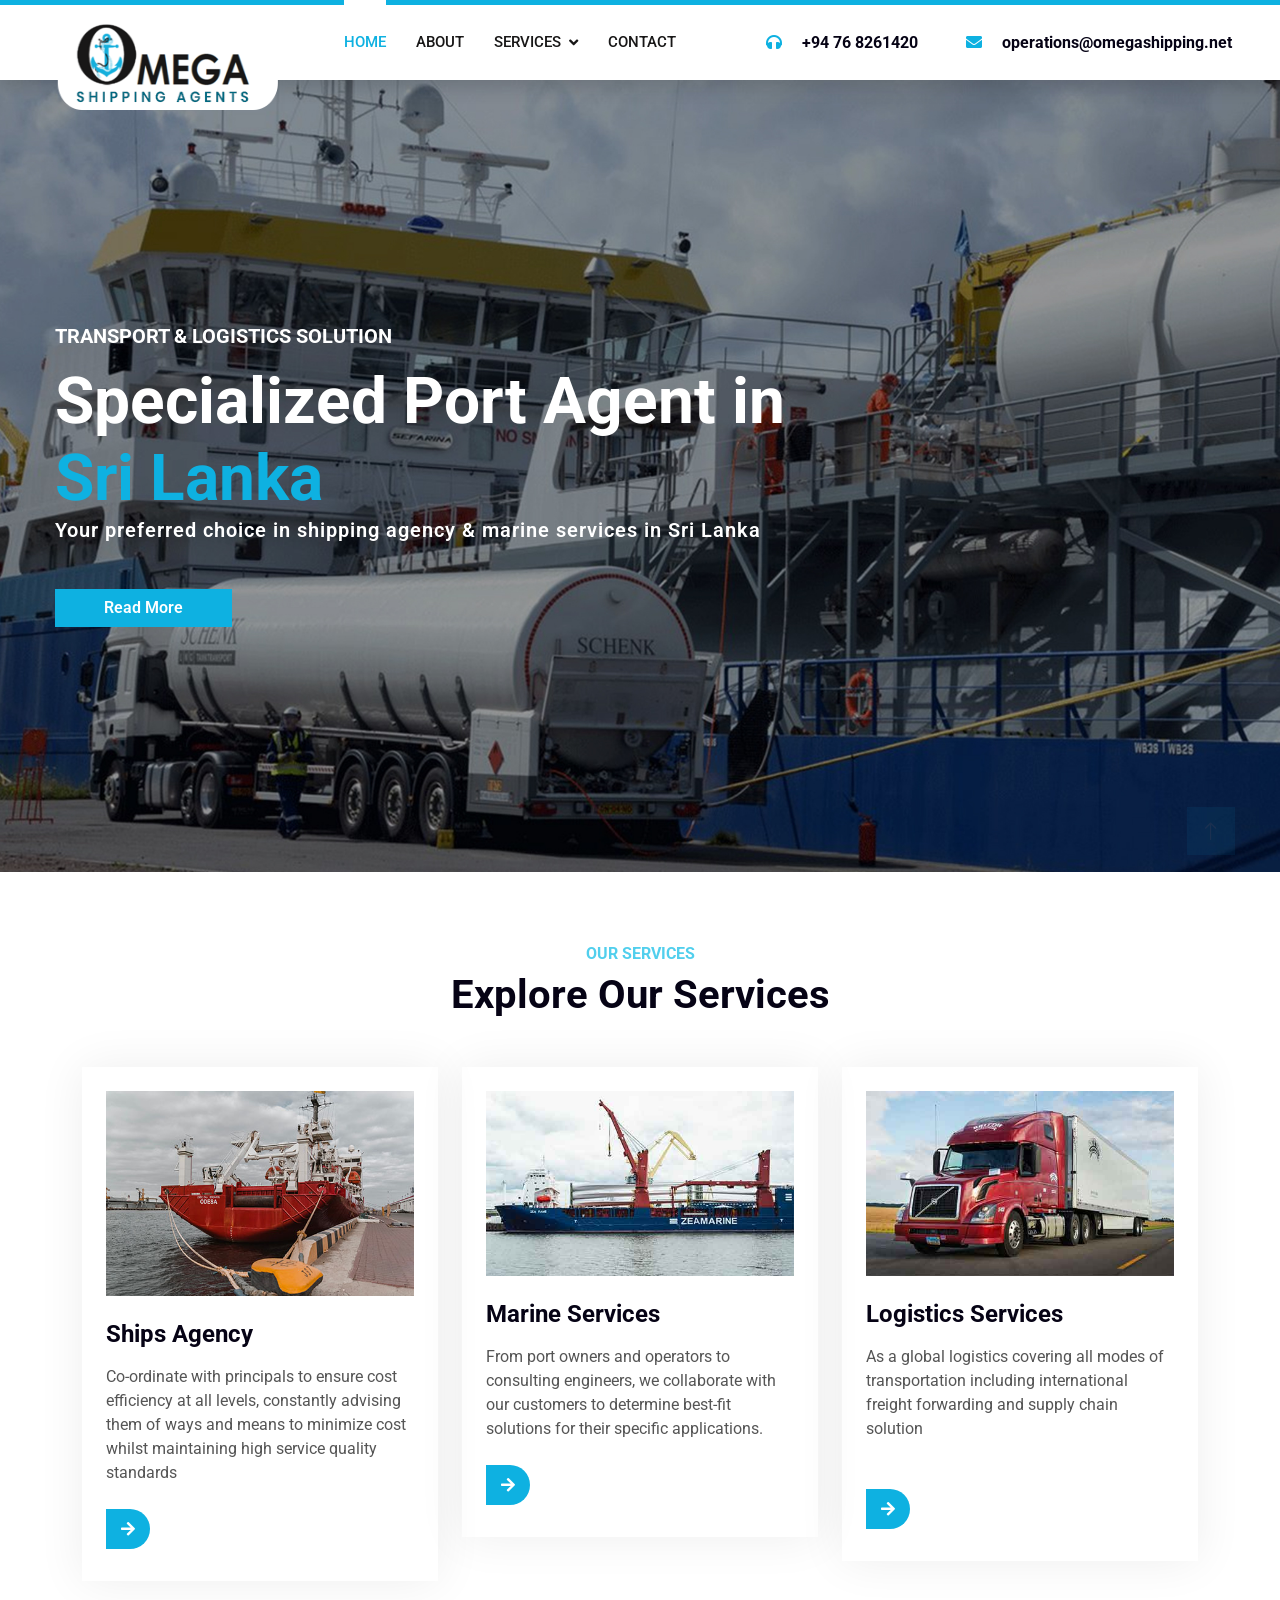
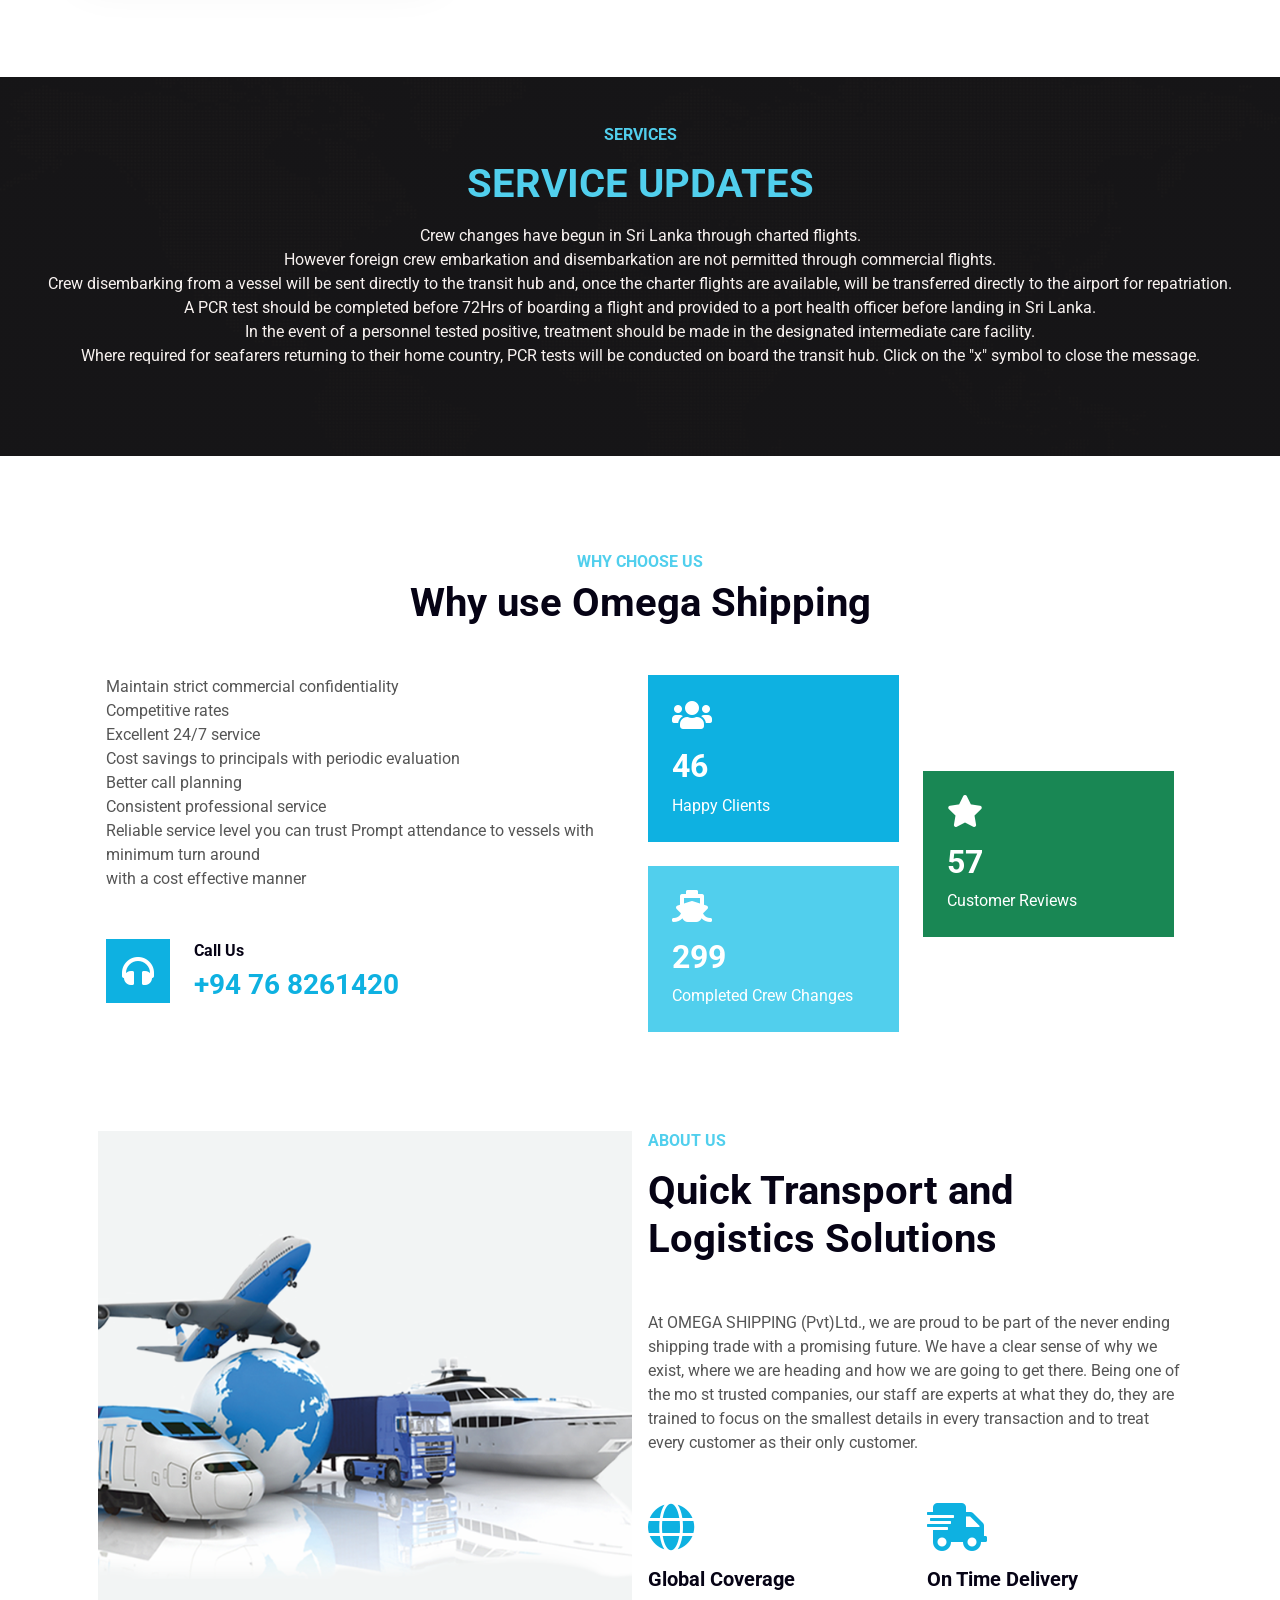
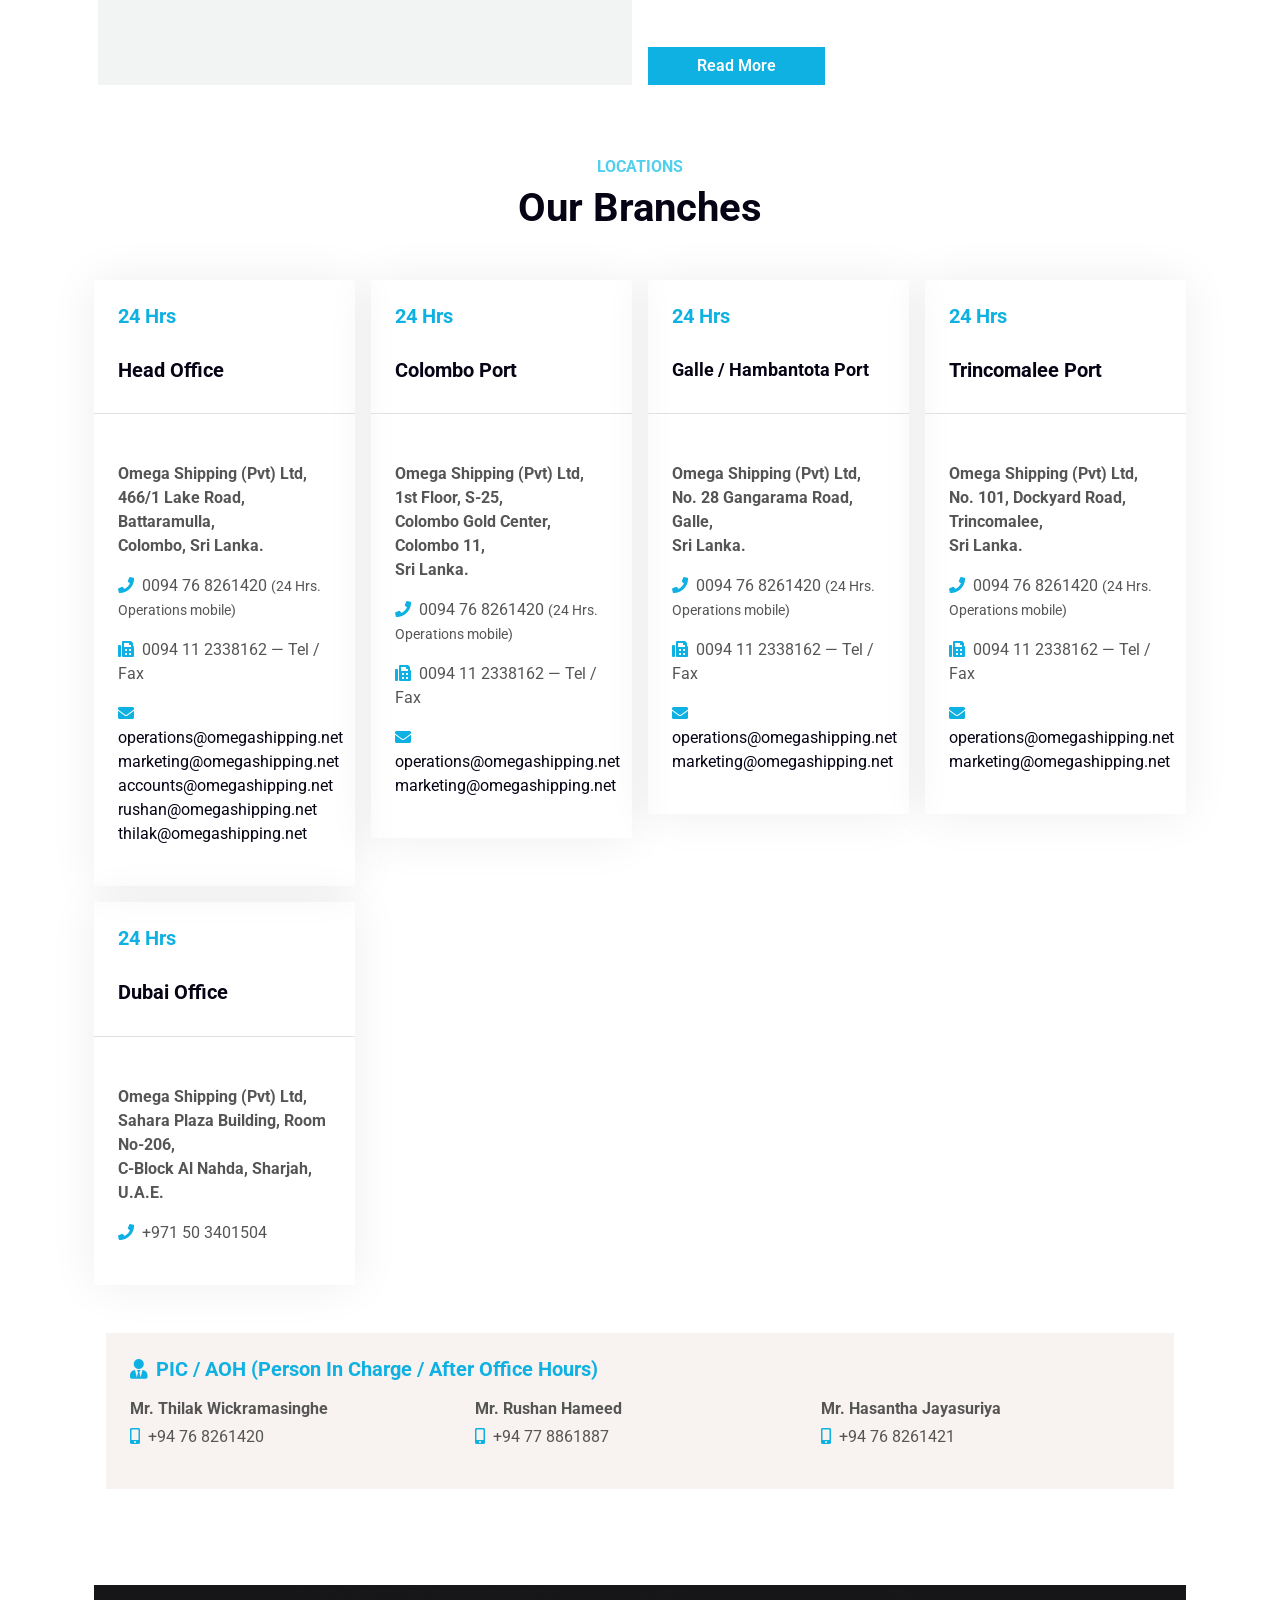
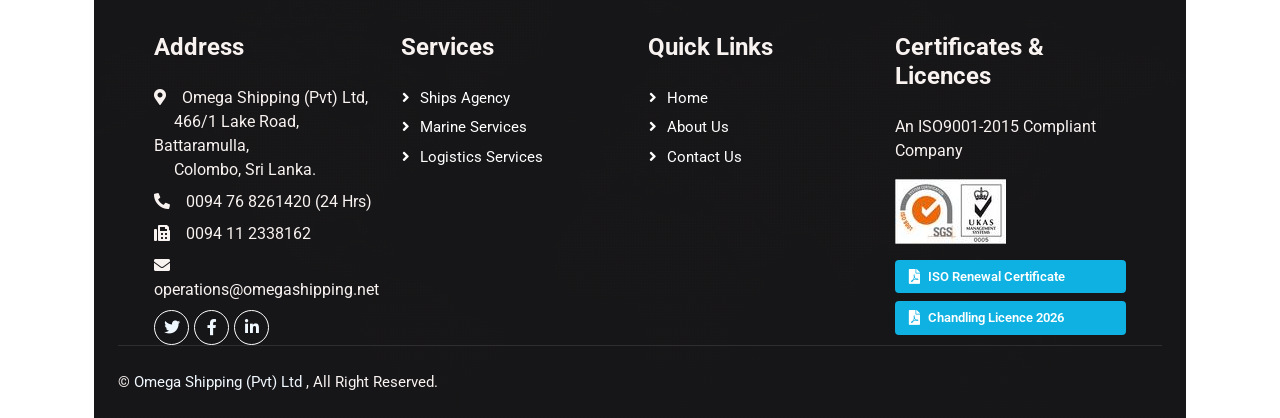
==== commit d208149c: "feat: add service leaflet, certificate, and license downloads with custom styling to navigation and " ====
--- a/index.html
+++ b/index.html
@@ -68,7 +68,10 @@
                         <a href="shipsagency.html" class="dropdown-item">Ships Agency</a>
                         <a href="marineservices.html" class="dropdown-item">Marine Services</a>
                         <a href="logisticsservices.html" class="dropdown-item">Logistics Services</a>
-                      
+                        <div class="dropdown-divider"></div>
+                        <a href="docs/services-leaflet.pdf" target="_blank" class="dropdown-item text-primary fw-bold">
+                            <i class="fa fa-file-pdf me-2"></i>Services Leaflet (PDF)
+                        </a>
                     </div>
                 </div>
 
@@ -521,14 +524,15 @@
                  
                 </div>
                 <div class="col-lg-3 col-md-6">
-                    <h4 class="text-light mb-4">Satifiket</h4>
+                    <h4 class="text-light mb-4">Certificates &amp; Licences</h4>
                     <p>An ISO9001-2015 Compliant Company</p>
-
-
-
-
-                    <div ><img src="img/iso.jpg" alt="Trulli" width="111" height="65">
-                    </div>
+                    <div class="mb-3"><img src="img/iso.jpg" alt="ISO 9001-2015" width="111" height="65"></div>
+                    <a href="docs/iso-renewal-2025.pdf" target="_blank" class="btn-pdf">
+                        <i class="fa fa-file-pdf"></i> ISO Renewal Certificate
+                    </a>
+                    <a href="docs/chandling-licence-2026.pdf" target="_blank" class="btn-pdf">
+                        <i class="fa fa-file-pdf"></i> Chandling Licence 2026
+                    </a>
                 </div>
             </div>
         </div>
--- a/css/style.css
+++ b/css/style.css
@@ -475,6 +475,44 @@
     color: var(--light);
 }
 
+/*** PDF Document Buttons ***/
+.btn-pdf {
+    display: inline-flex;
+    align-items: center;
+    gap: 8px;
+    padding: 7px 14px;
+    margin-bottom: 8px;
+    font-size: 13px;
+    font-weight: 600;
+    color: #fff;
+    background: var(--primary);
+    border: none;
+    border-radius: 4px;
+    text-decoration: none;
+    transition: background .3s, transform .2s;
+    width: 100%;
+}
+
+.btn-pdf:hover {
+    background: var(--secondary);
+    color: #fff;
+    transform: translateY(-1px);
+    text-decoration: none;
+}
+
+.btn-pdf i {
+    font-size: 15px;
+    flex-shrink: 0;
+}
+
+.btn-pdf-lg {
+    padding: 12px 22px;
+    font-size: 15px;
+    width: auto;
+    border-radius: 6px;
+    margin-right: 10px;
+}
+
 
 
 
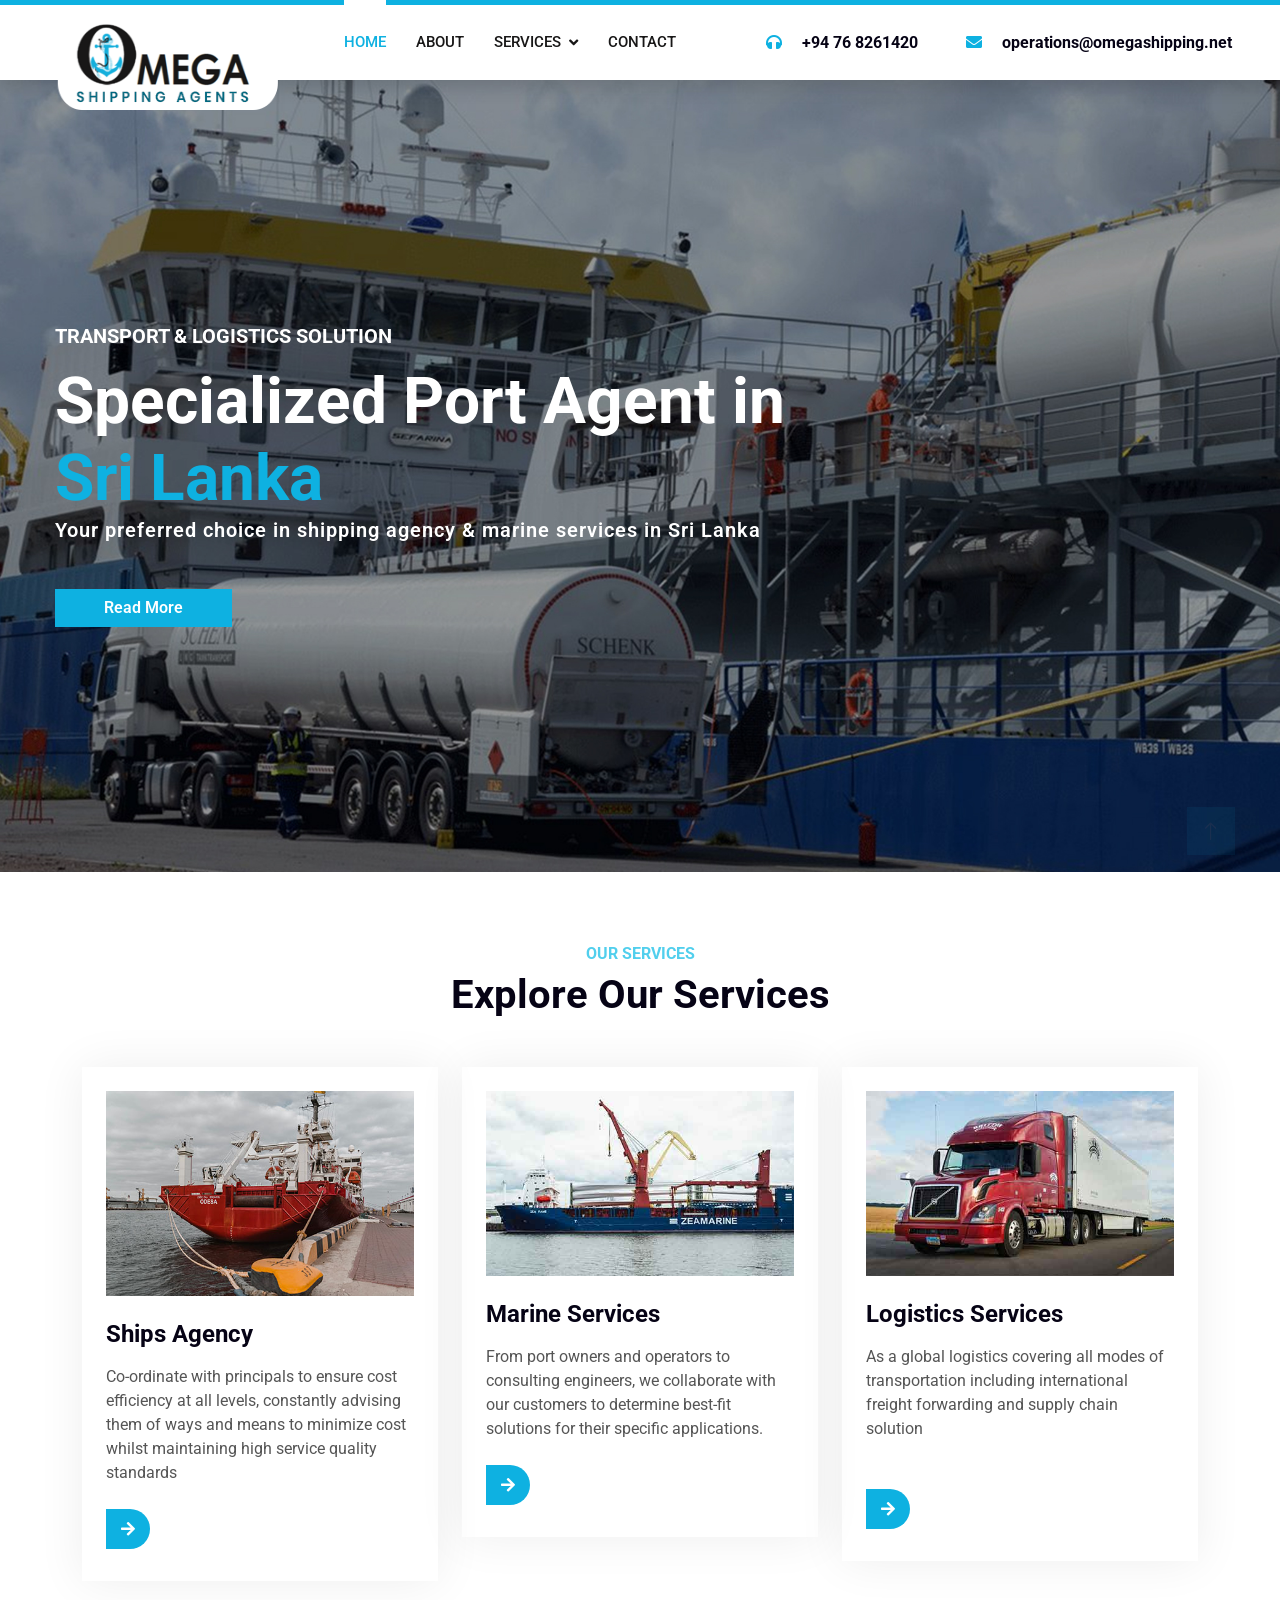
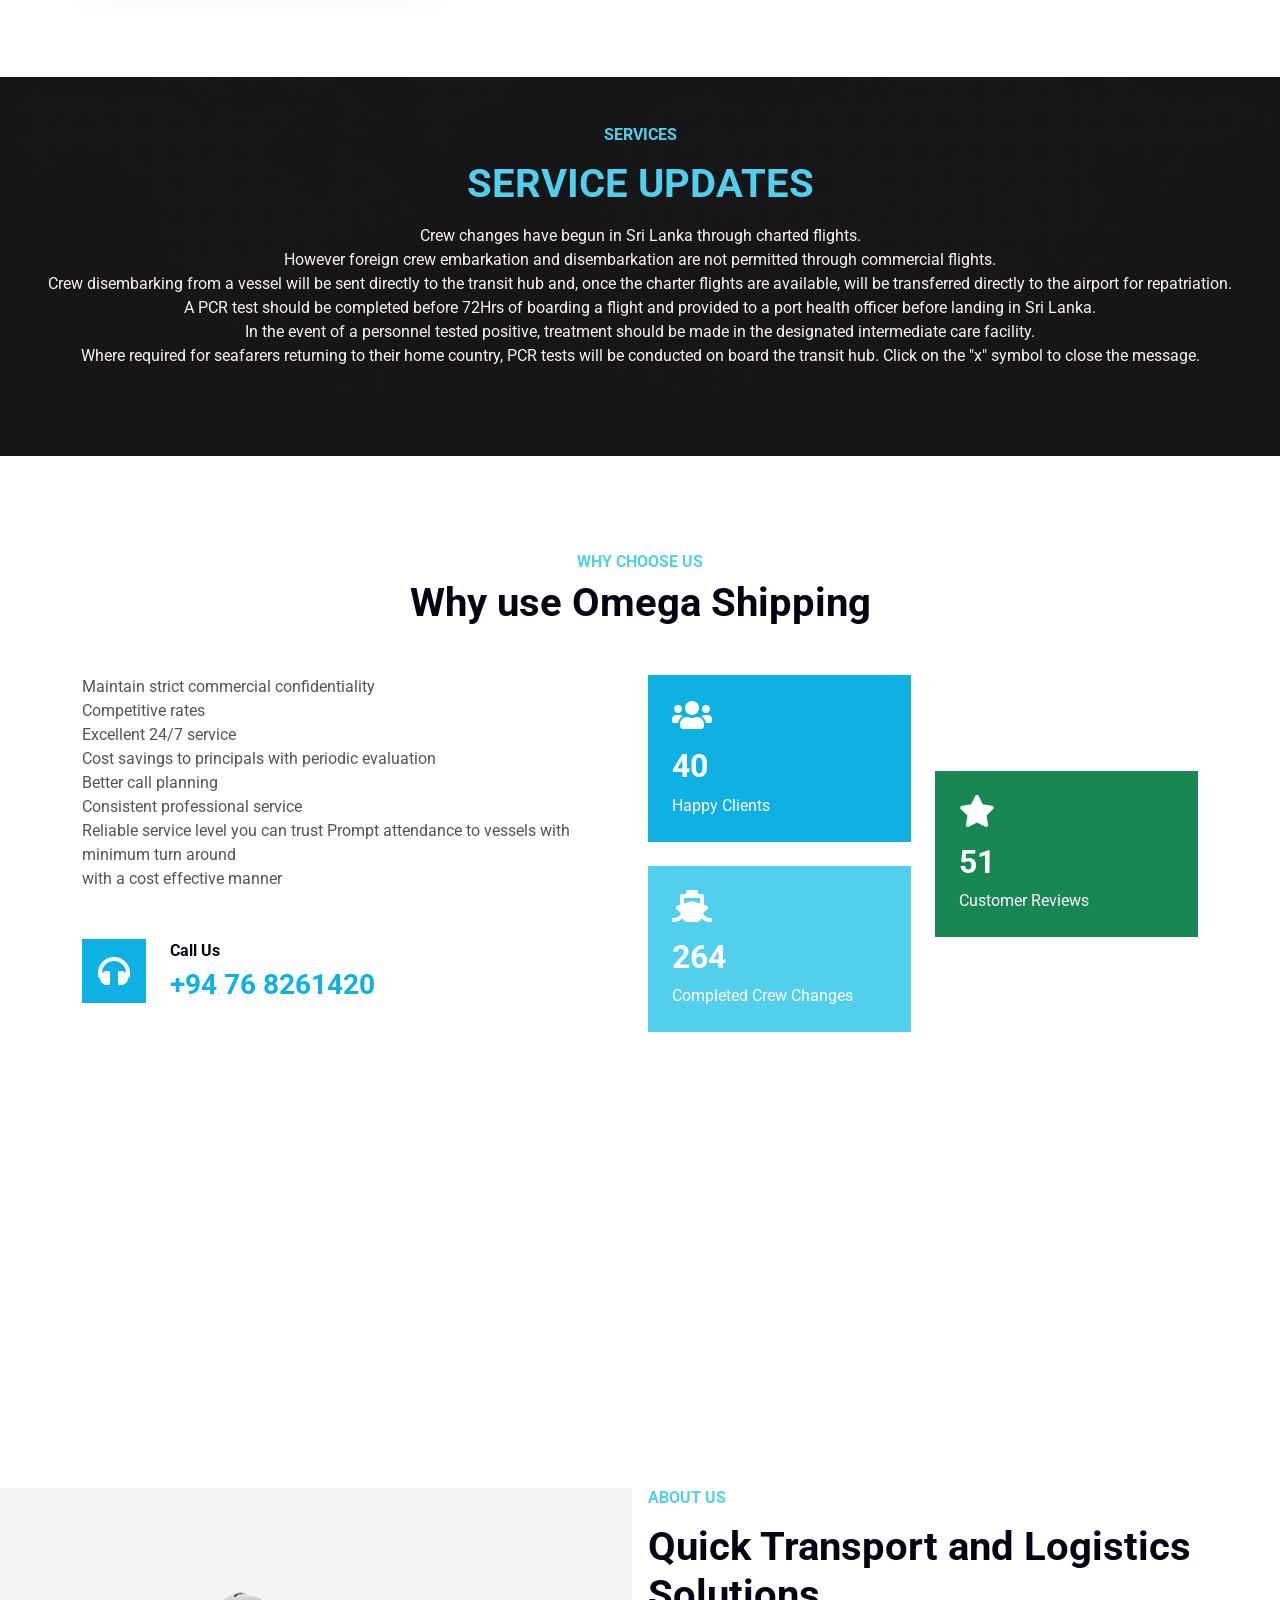
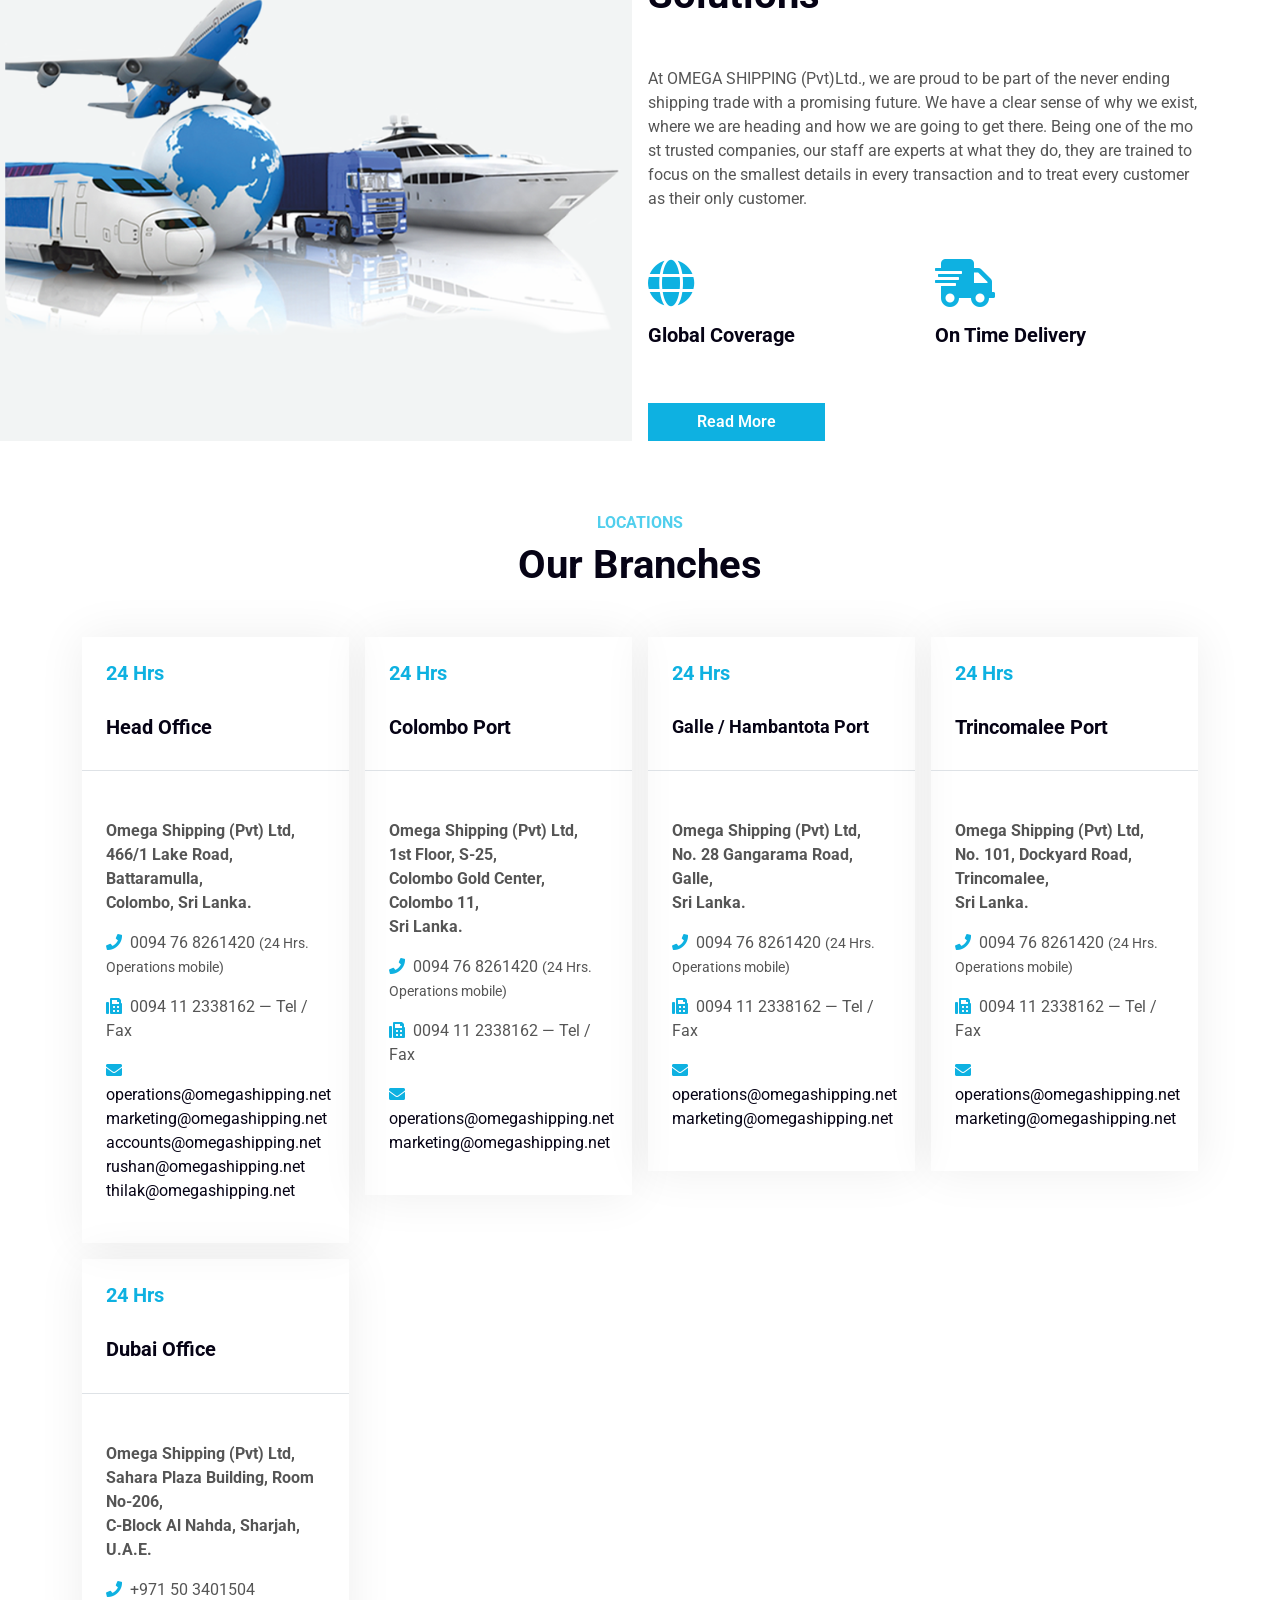
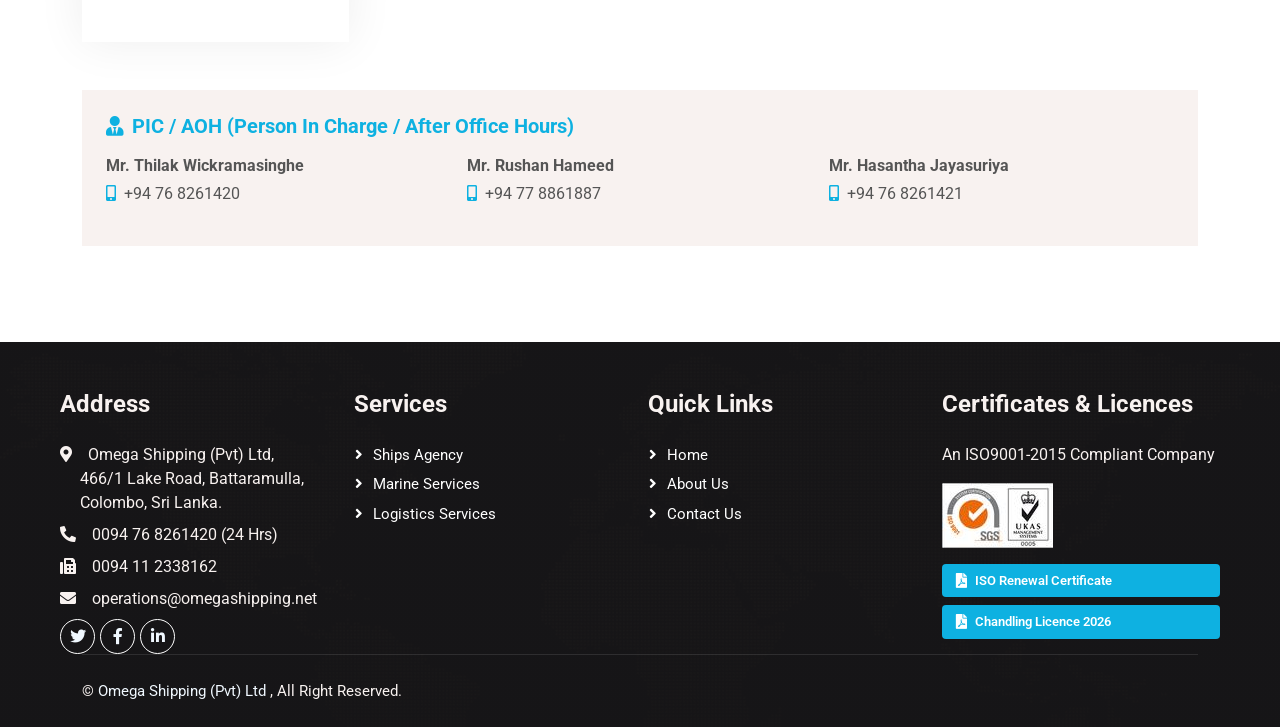
==== commit cfeb834e: "feat: add exhibition stand and employee smart card pages with associated styling" ====
--- a/index.html
+++ b/index.html
@@ -8,26 +8,27 @@
     <meta content="" name="keywords">
     <meta content="" name="description">
 
- <!-- Favicon -->
-<link href="img/favicon.png" rel="icon">
+    <!-- Favicon -->
+    <link href="img/favicon.png" rel="icon">
 
 
     <!-- Google Web Fonts -->
     <link rel="preconnect" href="https://fonts.googleapis.com">
     <link rel="preconnect" href="https://fonts.gstatic.com" crossorigin>
-    <link href="https://fonts.googleapis.com/css2?family=Inter:wght@400;600&family=Roboto:wght@500;700&display=swap" rel="stylesheet">
-
-   
+    <link href="https://fonts.googleapis.com/css2?family=Inter:wght@400;600&family=Roboto:wght@500;700&display=swap"
+        rel="stylesheet">
+
+
     <!-- Icon Font Stylesheet -->
     <link href="https://cdnjs.cloudflare.com/ajax/libs/font-awesome/5.10.0/css/all.min.css" rel="stylesheet">
     <link href="https://cdn.jsdelivr.net/npm/bootstrap-icons@1.4.1/font/bootstrap-icons.css" rel="stylesheet">
 
-  
+
     <!-- Libraries Stylesheet -->
     <link href="lib/animate/animate.min.css" rel="stylesheet">
     <link href="lib/owlcarousel/assets/owl.carousel.min.css" rel="stylesheet">
 
-    
+
     <!-- Customized Bootstrap Stylesheet -->
     <link href="css/bootstrap.min.css" rel="stylesheet">
     <link href="css/style.css" rel="stylesheet">
@@ -38,7 +39,8 @@
 <body>
 
     <!-- Spinner Start -->
-    <div id="spinner" class="show bg-white position-fixed translate-middle w-100 vh-100 top-50 start-50 d-flex align-items-center justify-content-center">
+    <div id="spinner"
+        class="show bg-white position-fixed translate-middle w-100 vh-100 top-50 start-50 d-flex align-items-center justify-content-center">
         <div class="spinner-grow text-primary" style="width: 3rem; height: 3rem;" role="status">
             <span class="sr-only">Loading...</span>
         </div>
@@ -51,7 +53,7 @@
         <a href="index.html" class="navbar-brand ">
             <h2 class="mb-2 text-white"></h2>&nbsp;&nbsp;&nbsp;&nbsp;&nbsp;&nbsp;&nbsp;&nbsp;
             <img src="img/logo.png" alt="Trulli" width="241" height="183">
-      
+
 
         </a>
         <button type="button" class="navbar-toggler me-4" data-bs-toggle="collapse" data-bs-target="#navbarCollapse">
@@ -61,7 +63,7 @@
             <div class="navbar-nav ms-auto p-4 p-lg-0">
                 <a href="index.html" class="nav-item nav-link active">Home</a>
                 <a href="about.html" class="nav-item nav-link">About</a>
-             
+
                 <div class="nav-item dropdown">
                     <a href="#" class="nav-link dropdown-toggle " data-bs-toggle="dropdown">Services</a>
                     <div class="dropdown-menu fade-up m-0">
@@ -76,12 +78,14 @@
                 </div>
 
 
-                <a href="contact.html" class="nav-item nav-link ">Contact</a> 
-            </div>
-           &nbsp;&nbsp;&nbsp;&nbsp;&nbsp;&nbsp;&nbsp;  &nbsp;&nbsp;&nbsp;&nbsp;&nbsp;&nbsp;&nbsp;  
-            <h6 class="m-0 pe-lg-5 d-none d-lg-block"><i class="fa fa-headphones text-primary me-3"></i> +94 76 8261420   </h6>
-            <h6 class="m-0 pe-lg-5 d-none d-lg-block"><i class="fa fa-envelope text-primary me-3" ></i>    operations@omegashipping.net</h6>
-            
+                <a href="contact.html" class="nav-item nav-link ">Contact</a>
+            </div>
+            &nbsp;&nbsp;&nbsp;&nbsp;&nbsp;&nbsp;&nbsp; &nbsp;&nbsp;&nbsp;&nbsp;&nbsp;&nbsp;&nbsp;
+            <h6 class="m-0 pe-lg-5 d-none d-lg-block"><i class="fa fa-headphones text-primary me-3"></i> +94 76 8261420
+            </h6>
+            <h6 class="m-0 pe-lg-5 d-none d-lg-block"><i class="fa fa-envelope text-primary me-3"></i>
+                operations@omegashipping.net</h6>
+
         </div>
     </nav>
     <!-- Navbar End -->
@@ -89,62 +93,69 @@
 
 
 
-<!-- Slider Start -->
-
-<div class="slider">
-    <div class="slider-container">
-        <div class="slide active" style="background-image: url('img/carousel-1.jpg');">
-
-
-
-            <div class="info"><br><br><br><br><br><br><br><br><br><br><br>
-                <h5 class="text-white text-uppercase mb-3 animated slideInDown">Transport & Logistics Solution</h5>
-               <h1 class="display-3 text-white animated slideInDown mb-4">Specialized Port Agent in <br> <span class="text-primary">Sri Lanka</span> 
-                                <p class="fs-5 fw-medium text-white mb-4 pb-2">Your preferred choice in shipping agency & marine services in Sri Lanka</p>
-
-                                <a href="about.html" class="btn btn-primary py-md-3 px-md-5 me-3 animated slideInLeft">Read More</a>
-            </div>
-        </div>
-
-
-
-        <div class="slide" style="background-image: url('img/carousel-3.jpg');">
-            <div class="info"><br><br><br><br><br><br><br><br><br><br><br>
-                <h5 class="text-white text-uppercase mb-3 animated slideInDown">Transport & Logistics Solution</h5>
-                <h1 class="display-3 text-white animated slideInDown mb-4">Specialized Port Agent in <br> <span class="text-primary">Sri Lanka</span> 
-                                <p class="fs-5 fw-medium text-white mb-4 pb-2">Your preferred choice in shipping agency & marine services in Sri Lanka</p>
-                                <a href="about.html" class="btn btn-primary py-md-3 px-md-5 me-3 animated slideInLeft">Read More</a>
-            </div>
-        </div>
-
-        <div class="slide" style="background-image: url('img/carousel-4.jpg');">
-            <div class="info"><br><br><br><br><br><br><br><br><br><br><br>
-               <h5 class="text-white text-uppercase mb-3 animated slideInDown">Transport & Logistics Solution</h5>
-                <h1 class="display-3 text-white animated slideInDown mb-4">Specialized Port Agent in <br> <span class="text-primary">Sri Lanka</span> 
-                                <p class="fs-5 fw-medium text-white mb-4 pb-2">Your preferred choice in shipping agency & marine services in Sri Lanka</p>
-                                <a href="about.html" class="btn btn-primary py-md-3 px-md-5 me-3 animated slideInLeft">Read More</a>
-            </div>
-        </div>
-
-    </div>
-    <div class="eraser"></div>
-    
-        <button id="previous"><i class="fas fa-chevron-left"></i></i></button>
+    <!-- Slider Start -->
+
+    <div class="slider">
+        <div class="slider-container">
+            <div class="slide active" style="background-image: url('img/carousel-1.jpg');">
+
+
+
+                <div class="info"><br><br><br><br><br><br><br><br><br><br><br>
+                    <h5 class="text-white text-uppercase mb-3 animated slideInDown">Transport & Logistics Solution</h5>
+                    <h1 class="display-3 text-white animated slideInDown mb-4">Specialized Port Agent in <br> <span
+                            class="text-primary">Sri Lanka</span>
+                        <p class="fs-5 fw-medium text-white mb-4 pb-2">Your preferred choice in shipping agency & marine
+                            services in Sri Lanka</p>
+
+                        <a href="about.html" class="btn btn-primary py-md-3 px-md-5 me-3 animated slideInLeft">Read
+                            More</a>
+                </div>
+            </div>
+
+
+
+            <div class="slide" style="background-image: url('img/carousel-3.jpg');">
+                <div class="info"><br><br><br><br><br><br><br><br><br><br><br>
+                    <h5 class="text-white text-uppercase mb-3 animated slideInDown">Transport & Logistics Solution</h5>
+                    <h1 class="display-3 text-white animated slideInDown mb-4">Specialized Port Agent in <br> <span
+                            class="text-primary">Sri Lanka</span>
+                        <p class="fs-5 fw-medium text-white mb-4 pb-2">Your preferred choice in shipping agency & marine
+                            services in Sri Lanka</p>
+                        <a href="about.html" class="btn btn-primary py-md-3 px-md-5 me-3 animated slideInLeft">Read
+                            More</a>
+                </div>
+            </div>
+
+            <div class="slide" style="background-image: url('img/carousel-4.jpg');">
+                <div class="info"><br><br><br><br><br><br><br><br><br><br><br>
+                    <h5 class="text-white text-uppercase mb-3 animated slideInDown">Transport & Logistics Solution</h5>
+                    <h1 class="display-3 text-white animated slideInDown mb-4">Specialized Port Agent in <br> <span
+                            class="text-primary">Sri Lanka</span>
+                        <p class="fs-5 fw-medium text-white mb-4 pb-2">Your preferred choice in shipping agency & marine
+                            services in Sri Lanka</p>
+                        <a href="about.html" class="btn btn-primary py-md-3 px-md-5 me-3 animated slideInLeft">Read
+                            More</a>
+                </div>
+            </div>
+
+        </div>
+        <div class="eraser"></div>
+
+        <button id="previous"><i class="fas fa-chevron-left"></i></button>
         <button id="next"><i class="fas fa-chevron-right"></i></button>
     </div>
-</div>
-</div></div>
-
-
-<!-- Slider End -->
-
-
-
-<br><br><br>
-
-
-
-<!-- Service Explore  Start -->
+
+
+    <!-- Slider End -->
+
+
+
+    <br><br><br>
+
+
+
+    <!-- Service Explore  Start -->
     <div class="container-xxl py-5">
         <div class="container py-5">
             <div class="text-center wow fadeInUp" data-wow-delay="0.1s">
@@ -159,8 +170,10 @@
                         </div>
                         <h4 class="mb-3">Ships Agency</h4>
                         <p>Co-ordinate with principals to ensure cost efficiency at all levels, constantly
-                            advising them of ways and means to minimize cost whilst maintaining high service quality standards</p>
-                        <a class="btn-slide mt-2" href="shipsagency.html"><i class="fa fa-arrow-right"></i><span>Read More</span></a>
+                            advising them of ways and means to minimize cost whilst maintaining high service quality
+                            standards</p>
+                        <a class="btn-slide mt-2" href="shipsagency.html"><i class="fa fa-arrow-right"></i><span>Read
+                                More</span></a>
                     </div>
                 </div>
                 <div class="col-md-6 col-lg-4 wow fadeInUp" data-wow-delay="0.5s">
@@ -169,8 +182,10 @@
                             <img class="img-fluid" src="img/service-2.jpg" alt="">
                         </div>
                         <h4 class="mb-3">Marine Services</h4>
-                        <p>From port owners and operators to consulting engineers, we collaborate with our customers to determine best-fit solutions for their specific applications.</p>
-                        <a class="btn-slide mt-2" href="marineservices.html"><i class="fa fa-arrow-right"></i><span>Read More</span></a>
+                        <p>From port owners and operators to consulting engineers, we collaborate with our customers to
+                            determine best-fit solutions for their specific applications.</p>
+                        <a class="btn-slide mt-2" href="marineservices.html"><i class="fa fa-arrow-right"></i><span>Read
+                                More</span></a>
                     </div>
                 </div>
                 <div class="col-md-6 col-lg-4 wow fadeInUp" data-wow-delay="0.7s">
@@ -179,68 +194,77 @@
                             <img class="img-fluid" src="img/service-3.jpg" alt="">
                         </div>
                         <h4 class="mb-3">Logistics Services</h4>
-                        <p>As a global logistics covering all modes of transportation including international freight forwarding and supply chain solution</p><br>
-                        <a class="btn-slide mt-2" href="logisticsservices.html"><i class="fa fa-arrow-right"></i><span>Read More</span></a>
-         </div>
-            </div>
-                </div>
-                  </div>
-                    </div>
-                        </div>
-                         </div>
-<!-- Service Explore End -->
-
-
-
-<!-- Service Updates start -->
-
-
-<div class="container-fluid bg-dark text-light footer pt-5 wow fadeIn" data-wow-delay="0.1s" style="margin-top: 6rem;">
-
-<div meta name="viewport" content="width=device-width, initial-scale=1">
-
-<br><br>
-
-
-<div >
-             <center>   <h6 class="text-secondary text-uppercase mb-3">Services</h6>
-                <center>   <h1 class="text-secondary text-uppercase mb-3">Service Updates</h1>
-                    
-                    <p>Crew changes have begun in Sri Lanka through charted flights. <br>
-
-However foreign crew embarkation and disembarkation are not permitted through commercial flights. <br>
-
-
-Crew disembarking from a vessel will be sent directly to the transit hub and, once the charter flights are 
-available, will be transferred directly to the airport for repatriation. <br>
-
-A PCR test should be completed before 72Hrs of boarding a flight and provided to a port health officer 
-before landing in Sri Lanka. <br>
-
-In the event of a personnel tested positive, treatment should be made in the designated intermediate care facility. <br>
-
-Where required for seafarers returning to their home country, PCR tests will be conducted on board the transit hub.
-
-Click on the "x" symbol to close the message. 
-</p></center>
-
-
-<br><br><br>
-                   
-</div>
-    </div>
-        </div>
-                           
-                        
-                  
-<!-- Service Updates End -->
-
-
-                  <br><br><br><br>
-
-<!-- Why choose us Start -->
-
- <div class="container-xxl py-5">
+                        <p>As a global logistics covering all modes of transportation including international freight
+                            forwarding and supply chain solution</p><br>
+                        <a class="btn-slide mt-2" href="logisticsservices.html"><i
+                                class="fa fa-arrow-right"></i><span>Read More</span></a>
+                    </div>
+                </div>
+            </div>
+        </div>
+    </div>
+    <!-- Service Explore End -->
+
+
+
+    <!-- Service Updates start -->
+
+
+    <div class="container-fluid bg-dark text-light footer pt-5 wow fadeIn" data-wow-delay="0.1s"
+        style="margin-top: 6rem;">
+
+        <div meta name="viewport" content="width=device-width, initial-scale=1">
+
+            <br><br>
+
+
+            <div>
+                <center>
+                    <h6 class="text-secondary text-uppercase mb-3">Services</h6>
+                    <center>
+                        <h1 class="text-secondary text-uppercase mb-3">Service Updates</h1>
+
+                        <p>Crew changes have begun in Sri Lanka through charted flights. <br>
+
+                            However foreign crew embarkation and disembarkation are not permitted through commercial
+                            flights. <br>
+
+
+                            Crew disembarking from a vessel will be sent directly to the transit hub and, once the
+                            charter flights are
+                            available, will be transferred directly to the airport for repatriation. <br>
+
+                            A PCR test should be completed before 72Hrs of boarding a flight and provided to a port
+                            health officer
+                            before landing in Sri Lanka. <br>
+
+                            In the event of a personnel tested positive, treatment should be made in the designated
+                            intermediate care facility. <br>
+
+                            Where required for seafarers returning to their home country, PCR tests will be conducted on
+                            board the transit hub.
+
+                            Click on the "x" symbol to close the message.
+                        </p>
+                    </center>
+
+
+                    <br><br><br>
+
+            </div>
+        </div>
+    </div>
+
+
+
+    <!-- Service Updates End -->
+
+
+    <br><br><br><br>
+
+    <!-- Why choose us Start -->
+
+    <div class="container-xxl py-5">
         <div class="container py-5">
 
             <div class="text-center wow fadeInUp" data-wow-delay="0.1s">
@@ -248,22 +272,21 @@
                 <h1 class="mb-5">Why use Omega Shipping</h1>
             </div>
 
-    <div class="container-xxl py-5">
-        <div class="container py-5">
             <div class="row g-5">
                 <div class="col-lg-6 wow fadeInUp" data-wow-delay="0.1s">
 
 
 
-              
+
                     <p class="mb-5">Maintain strict commercial confidentiality<br>
                         Competitive rates<br>
                         Excellent 24/7 service<br>
                         Cost savings to principals with periodic evaluation<br>
                         Better call planning<br>
                         Consistent professional service<br>
-                        Reliable service level you can trust Prompt attendance to vessels with minimum turn around<br>
-                    with a cost effective manner</p>
+                        Reliable service level you can trust Prompt attendance to vessels with minimum turn
+                        around<br>
+                        with a cost effective manner</p>
                     <div class="d-flex align-items-center">
                         <i class="fa fa-headphones fa-2x flex-shrink-0 bg-primary p-3 text-white"></i>
                         <div class="ps-4">
@@ -292,182 +315,225 @@
                                 <h2 class="text-white mb-2" data-toggle="counter-up">146</h2>
                                 <p class="text-white mb-0">Customer Reviews</p>
                             </div>
-                    </div>
-            </div>
-      </div>
-
-
-
-
-<br><br><br><br><br><br><br><br><br><br><br><br><br><br><br><br><br><br><br>
-
-
-<!-- Why choose us Start End -->
+                        </div>
+                    </div>
+                </div>
+            </div>
+        </div>
+    </div>
+
+
+
+
+    <br><br><br><br><br><br><br><br><br><br><br><br><br><br><br><br><br><br><br>
+
+
+    <!-- Why choose us End -->
 
 
 
     <!-- About Us Start -->
-    
+
 
     <div class="container-fluid overflow-hidden py-5 px-lg-0">
         <div class="container about py-5 px-lg-0">
             <div class="row g-5 mx-lg-0">
                 <div class="col-lg-6 ps-lg-0 wow fadeInLeft" data-wow-delay="0.1s" style="min-height: 400px;">
                     <div class="position-relative h-100">
-                        <img class="position-absolute img-fluid w-100 h-100" src="img/about.png" style="object-fit: cover;" alt="">
+                        <img class="position-absolute img-fluid w-100 h-100" src="img/about.png"
+                            style="object-fit: cover;" alt="">
                     </div>
                 </div>
                 <div class="col-lg-6 about-text wow fadeInUp" data-wow-delay="0.3s">
                     <h6 class="text-secondary text-uppercase mb-3">About Us</h6>
                     <h1 class="mb-5">Quick Transport and Logistics Solutions</h1>
-                    <p class="mb-5">At OMEGA SHIPPING (Pvt)Ltd., we are proud to be part of the never ending shipping trade with a promising future. We have a clear sense of why we exist, where we are heading and how we are going to get there.
-                    Being one of the mo st trusted companies, our staff are experts at what they do, they are trained to focus on the smallest details in every transaction and to treat every customer as their only customer.</p>
+                    <p class="mb-5">At OMEGA SHIPPING (Pvt)Ltd., we are proud to be part of the
+                        never ending shipping trade with a promising future. We have a clear sense
+                        of why we exist, where we are heading and how we are going to get there.
+                        Being one of the mo st trusted companies, our staff are experts at what they
+                        do, they are trained to focus on the smallest details in every transaction
+                        and to treat every customer as their only customer.</p>
                     <div class="row g-4 mb-5">
                         <div class="col-sm-6 wow fadeIn" data-wow-delay="0.5s">
                             <i class="fa fa-globe fa-3x text-primary mb-3"></i>
                             <h5>Global Coverage</h5>
-                            
+
                         </div>
                         <div class="col-sm-6 wow fadeIn" data-wow-delay="0.7s">
                             <i class="fa fa-shipping-fast fa-3x text-primary mb-3"></i>
                             <h5>On Time Delivery</h5>
-                           
+
                         </div>
                     </div>
                     <a href="about.html" class="btn btn-primary py-3 px-5">Read More</a>
                 </div>
-                 </div>
-                  </div>
-                   </div>
-                    </div>
-                     </div>
-
-
-<br><br><br>
-
-
-<!-- About Us End -->
-
-
-
- <!-- Our branches Start -->
-
-    <div class="text-center wow fadeInUp" data-wow-delay="0.1s">
-        <h6 class="text-secondary text-uppercase">Locations</h6>
-        <h1 class="mb-5">Our Branches</h1>
-    </div>
-
-    <div class="row g-3">
-
-        <!-- Head Office -->
-        <div class="col-lg-3 col-md-6 wow fadeInUp" data-wow-delay="0.1s">
-            <div class="price-item">
-                <div class="border-bottom p-4 mb-4">
-                    <h5 class="text-primary mb-1">24 Hrs</h5>
-                    <h1 class="display-5 mb-0">
-                        <small class="align-bottom" style="font-size: 20px; line-height: 40px;">Head Office</small>
-                    </h1>
-                </div>
-                <div class="p-4 pt-0">
-                    <b><p>Omega Shipping (Pvt) Ltd,<br>466/1 Lake Road, Battaramulla,<br>Colombo, Sri Lanka.</p></b>
-                    <p><i class="fa fa-phone text-primary me-2"></i>0094 76 8261420 <small>(24 Hrs. Operations mobile)</small></p>
-                    <p><i class="fa fa-fax text-primary me-2"></i>0094 11 2338162 &mdash; Tel / Fax</p>
-                    <p><i class="fa fa-envelope text-primary me-2"></i>
-                        <a href="mailto:operations@omegashipping.net" class="text-dark">operations@omegashipping.net</a><br>
-                        <a href="mailto:marketing@omegashipping.net" class="text-dark">marketing@omegashipping.net</a><br>
-                        <a href="mailto:accounts@omegashipping.net" class="text-dark">accounts@omegashipping.net</a><br>
-                        <a href="mailto:rushan@omegashipping.net" class="text-dark">rushan@omegashipping.net</a><br>
-                        <a href="mailto:thilak@omegashipping.net" class="text-dark">thilak@omegashipping.net</a>
-                    </p>
-                </div>
-            </div>
-        </div>
-
-        <!-- Colombo Port -->
-        <div class="col-lg-3 col-md-6 wow fadeInUp" data-wow-delay="0.3s">
-            <div class="price-item">
-                <div class="border-bottom p-4 mb-4">
-                    <h5 class="text-primary mb-1">24 Hrs</h5>
-                    <h1 class="display-5 mb-0">
-                        <small class="align-bottom" style="font-size: 20px; line-height: 40px;">Colombo Port</small>
-                    </h1>
-                </div>
-                <div class="p-4 pt-0">
-                    <b><p>Omega Shipping (Pvt) Ltd,<br>1st Floor, S-25,<br>Colombo Gold Center, Colombo 11,<br>Sri Lanka.</p></b>
-                    <p><i class="fa fa-phone text-primary me-2"></i>0094 76 8261420 <small>(24 Hrs. Operations mobile)</small></p>
-                    <p><i class="fa fa-fax text-primary me-2"></i>0094 11 2338162 &mdash; Tel / Fax</p>
-                    <p><i class="fa fa-envelope text-primary me-2"></i>
-                        <a href="mailto:operations@omegashipping.net" class="text-dark">operations@omegashipping.net</a><br>
-                        <a href="mailto:marketing@omegashipping.net" class="text-dark">marketing@omegashipping.net</a>
-                    </p>
-                </div>
-            </div>
-        </div>
-
-        <!-- Galle / Hambantota Port -->
-        <div class="col-lg-3 col-md-6 wow fadeInUp" data-wow-delay="0.5s">
-            <div class="price-item">
-                <div class="border-bottom p-4 mb-4">
-                    <h5 class="text-primary mb-1">24 Hrs</h5>
-                    <h1 class="display-5 mb-0">
-                        <small class="align-bottom" style="font-size: 18px; line-height: 40px;">Galle / Hambantota Port</small>
-                    </h1>
-                </div>
-                <div class="p-4 pt-0">
-                    <b><p>Omega Shipping (Pvt) Ltd,<br>No. 28 Gangarama Road, Galle,<br>Sri Lanka.</p></b>
-                    <p><i class="fa fa-phone text-primary me-2"></i>0094 76 8261420 <small>(24 Hrs. Operations mobile)</small></p>
-                    <p><i class="fa fa-fax text-primary me-2"></i>0094 11 2338162 &mdash; Tel / Fax</p>
-                    <p><i class="fa fa-envelope text-primary me-2"></i>
-                        <a href="mailto:operations@omegashipping.net" class="text-dark">operations@omegashipping.net</a><br>
-                        <a href="mailto:marketing@omegashipping.net" class="text-dark">marketing@omegashipping.net</a>
-                    </p>
-                </div>
-            </div>
-        </div>
-
-        <!-- Trincomalee Port -->
-        <div class="col-lg-3 col-md-6 wow fadeInUp" data-wow-delay="0.7s">
-            <div class="price-item">
-                <div class="border-bottom p-4 mb-4">
-                    <h5 class="text-primary mb-1">24 Hrs</h5>
-                    <h1 class="display-5 mb-0">
-                        <small class="align-bottom" style="font-size: 20px; line-height: 40px;">Trincomalee Port</small>
-                    </h1>
-                </div>
-                <div class="p-4 pt-0">
-                    <b><p>Omega Shipping (Pvt) Ltd,<br>No. 101, Dockyard Road, Trincomalee,<br>Sri Lanka.</p></b>
-                    <p><i class="fa fa-phone text-primary me-2"></i>0094 76 8261420 <small>(24 Hrs. Operations mobile)</small></p>
-                    <p><i class="fa fa-fax text-primary me-2"></i>0094 11 2338162 &mdash; Tel / Fax</p>
-                    <p><i class="fa fa-envelope text-primary me-2"></i>
-                        <a href="mailto:operations@omegashipping.net" class="text-dark">operations@omegashipping.net</a><br>
-                        <a href="mailto:marketing@omegashipping.net" class="text-dark">marketing@omegashipping.net</a>
-                    </p>
-                </div>
-            </div>
-        </div>
-
-        <!-- Dubai Office -->
-        <div class="col-lg-3 col-md-6 wow fadeInUp" data-wow-delay="0.9s">
-            <div class="price-item">
-                <div class="border-bottom p-4 mb-4">
-                    <h5 class="text-primary mb-1">24 Hrs</h5>
-                    <h1 class="display-5 mb-0">
-                        <small class="align-bottom" style="font-size: 20px; line-height: 40px;">Dubai Office</small>
-                    </h1>
-                </div>
-                <div class="p-4 pt-0">
-                    <b><p>Omega Shipping (Pvt) Ltd,<br>Sahara Plaza Building, Room No-206,<br>C-Block Al Nahda, Sharjah, U.A.E.</p></b>
-                    <p><i class="fa fa-phone text-primary me-2"></i>+971 50 3401504</p>
-                </div>
-            </div>
-        </div>
-
-    </div><!-- /.row -->
+            </div>
+        </div>
+    </div>
+
+
+    <br><br><br>
+
+
+    <!-- About Us End -->
+
+
+
+    <!-- Our branches Start -->
+    <div class="container-xxl py-5">
+        <div class="container py-5">
+            <div class="text-center wow fadeInUp" data-wow-delay="0.1s">
+                <h6 class="text-secondary text-uppercase">Locations</h6>
+                <h1 class="mb-5">Our Branches</h1>
+            </div>
+
+            <div class="row g-3">
+
+                <!-- Head Office -->
+                <div class="col-lg-3 col-md-6 wow fadeInUp" data-wow-delay="0.1s">
+                    <div class="price-item">
+                        <div class="border-bottom p-4 mb-4">
+                            <h5 class="text-primary mb-1">24 Hrs</h5>
+                            <h1 class="display-5 mb-0">
+                                <small class="align-bottom" style="font-size: 20px; line-height: 40px;">Head
+                                    Office</small>
+                            </h1>
+                        </div>
+                        <div class="p-4 pt-0">
+                            <b>
+                                <p>Omega Shipping (Pvt) Ltd,<br>466/1 Lake Road, Battaramulla,<br>Colombo, Sri
+                                    Lanka.</p>
+                            </b>
+                            <p><i class="fa fa-phone text-primary me-2"></i>0094 76 8261420 <small>(24 Hrs.
+                                    Operations mobile)</small></p>
+                            <p><i class="fa fa-fax text-primary me-2"></i>0094 11 2338162 &mdash; Tel / Fax</p>
+                            <p><i class="fa fa-envelope text-primary me-2"></i>
+                                <a href="mailto:operations@omegashipping.net"
+                                    class="text-dark">operations@omegashipping.net</a><br>
+                                <a href="mailto:marketing@omegashipping.net"
+                                    class="text-dark">marketing@omegashipping.net</a><br>
+                                <a href="mailto:accounts@omegashipping.net"
+                                    class="text-dark">accounts@omegashipping.net</a><br>
+                                <a href="mailto:rushan@omegashipping.net"
+                                    class="text-dark">rushan@omegashipping.net</a><br>
+                                <a href="mailto:thilak@omegashipping.net" class="text-dark">thilak@omegashipping.net</a>
+                            </p>
+                        </div>
+                    </div>
+                </div>
+
+                <!-- Colombo Port -->
+                <div class="col-lg-3 col-md-6 wow fadeInUp" data-wow-delay="0.3s">
+                    <div class="price-item">
+                        <div class="border-bottom p-4 mb-4">
+                            <h5 class="text-primary mb-1">24 Hrs</h5>
+                            <h1 class="display-5 mb-0">
+                                <small class="align-bottom" style="font-size: 20px; line-height: 40px;">Colombo
+                                    Port</small>
+                            </h1>
+                        </div>
+                        <div class="p-4 pt-0">
+                            <b>
+                                <p>Omega Shipping (Pvt) Ltd,<br>1st Floor, S-25,<br>Colombo Gold Center, Colombo
+                                    11,<br>Sri Lanka.</p>
+                            </b>
+                            <p><i class="fa fa-phone text-primary me-2"></i>0094 76 8261420 <small>(24 Hrs.
+                                    Operations mobile)</small></p>
+                            <p><i class="fa fa-fax text-primary me-2"></i>0094 11 2338162 &mdash; Tel / Fax</p>
+                            <p><i class="fa fa-envelope text-primary me-2"></i>
+                                <a href="mailto:operations@omegashipping.net"
+                                    class="text-dark">operations@omegashipping.net</a><br>
+                                <a href="mailto:marketing@omegashipping.net"
+                                    class="text-dark">marketing@omegashipping.net</a>
+                            </p>
+                        </div>
+                    </div>
+                </div>
+
+                <!-- Galle / Hambantota Port -->
+                <div class="col-lg-3 col-md-6 wow fadeInUp" data-wow-delay="0.5s">
+                    <div class="price-item">
+                        <div class="border-bottom p-4 mb-4">
+                            <h5 class="text-primary mb-1">24 Hrs</h5>
+                            <h1 class="display-5 mb-0">
+                                <small class="align-bottom" style="font-size: 18px; line-height: 40px;">Galle /
+                                    Hambantota Port</small>
+                            </h1>
+                        </div>
+                        <div class="p-4 pt-0">
+                            <b>
+                                <p>Omega Shipping (Pvt) Ltd,<br>No. 28 Gangarama Road, Galle,<br>Sri Lanka.</p>
+                            </b>
+                            <p><i class="fa fa-phone text-primary me-2"></i>0094 76 8261420 <small>(24 Hrs.
+                                    Operations mobile)</small></p>
+                            <p><i class="fa fa-fax text-primary me-2"></i>0094 11 2338162 &mdash; Tel / Fax</p>
+                            <p><i class="fa fa-envelope text-primary me-2"></i>
+                                <a href="mailto:operations@omegashipping.net"
+                                    class="text-dark">operations@omegashipping.net</a><br>
+                                <a href="mailto:marketing@omegashipping.net"
+                                    class="text-dark">marketing@omegashipping.net</a>
+                            </p>
+                        </div>
+                    </div>
+                </div>
+
+                <!-- Trincomalee Port -->
+                <div class="col-lg-3 col-md-6 wow fadeInUp" data-wow-delay="0.7s">
+                    <div class="price-item">
+                        <div class="border-bottom p-4 mb-4">
+                            <h5 class="text-primary mb-1">24 Hrs</h5>
+                            <h1 class="display-5 mb-0">
+                                <small class="align-bottom" style="font-size: 20px; line-height: 40px;">Trincomalee
+                                    Port</small>
+                            </h1>
+                        </div>
+                        <div class="p-4 pt-0">
+                            <b>
+                                <p>Omega Shipping (Pvt) Ltd,<br>No. 101, Dockyard Road, Trincomalee,<br>Sri Lanka.
+                                </p>
+                            </b>
+                            <p><i class="fa fa-phone text-primary me-2"></i>0094 76 8261420 <small>(24 Hrs.
+                                    Operations mobile)</small></p>
+                            <p><i class="fa fa-fax text-primary me-2"></i>0094 11 2338162 &mdash; Tel / Fax</p>
+                            <p><i class="fa fa-envelope text-primary me-2"></i>
+                                <a href="mailto:operations@omegashipping.net"
+                                    class="text-dark">operations@omegashipping.net</a><br>
+                                <a href="mailto:marketing@omegashipping.net"
+                                    class="text-dark">marketing@omegashipping.net</a>
+                            </p>
+                        </div>
+                    </div>
+                </div>
+
+                <!-- Dubai Office -->
+                <div class="col-lg-3 col-md-6 wow fadeInUp" data-wow-delay="0.9s">
+                    <div class="price-item">
+                        <div class="border-bottom p-4 mb-4">
+                            <h5 class="text-primary mb-1">24 Hrs</h5>
+                            <h1 class="display-5 mb-0">
+                                <small class="align-bottom" style="font-size: 20px; line-height: 40px;">Dubai
+                                    Office</small>
+                            </h1>
+                        </div>
+                        <div class="p-4 pt-0">
+                            <b>
+                                <p>Omega Shipping (Pvt) Ltd,<br>Sahara Plaza Building, Room No-206,<br>C-Block Al
+                                    Nahda, Sharjah, U.A.E.</p>
+                            </b>
+                            <p><i class="fa fa-phone text-primary me-2"></i>+971 50 3401504</p>
+                        </div>
+                    </div>
+                </div>
+
+            </div><!-- /.row -->
+        </div>
+    </div>
 
     <!-- PIC / AOH Section -->
     <div class="container mt-5 wow fadeInUp" data-wow-delay="0.2s">
         <div class="bg-light p-4 rounded">
-            <h5 class="text-primary mb-3"><i class="fa fa-user-tie me-2"></i>PIC / AOH (Person In Charge / After Office Hours)</h5>
+            <h5 class="text-primary mb-3"><i class="fa fa-user-tie me-2"></i>PIC / AOH (Person In Charge /
+                After Office Hours)</h5>
             <div class="row g-3">
                 <div class="col-md-4">
                     <p class="mb-1"><strong>Mr. Thilak Wickramasinghe</strong></p>
@@ -485,19 +551,22 @@
         </div>
     </div>
 
- <!-- Our branches End -->
-
-<br><br>
-
-
-
-<!-- Footer Start -->
-    <div class="container-fluid bg-dark text-light footer pt-5 wow fadeIn" data-wow-delay="0.1s" style="margin-top: 6rem;">
+    <!-- Our branches End -->
+
+    <br><br>
+
+
+
+    <!-- Footer Start -->
+    <div class="container-fluid bg-dark text-light footer pt-5 wow fadeIn" data-wow-delay="0.1s"
+        style="margin-top: 6rem;">
         <div class="container-fluid px-4 px-lg-5 py-5">
             <div class="row g-5">
                 <div class="col-lg-3 col-md-6">
                     <h4 class="text-light mb-4">Address</h4>
-                    <p class="mb-2"><i class="fa fa-map-marker-alt me-3"></i>Omega Shipping (Pvt) Ltd,<br>&nbsp;&nbsp;&nbsp;&nbsp;&nbsp;466/1 Lake Road, Battaramulla,<br>&nbsp;&nbsp;&nbsp;&nbsp;&nbsp;Colombo, Sri Lanka.</p>
+                    <p class="mb-2"><i class="fa fa-map-marker-alt me-3"></i>Omega Shipping (Pvt)
+                        Ltd,<br>&nbsp;&nbsp;&nbsp;&nbsp;&nbsp;466/1 Lake Road,
+                        Battaramulla,<br>&nbsp;&nbsp;&nbsp;&nbsp;&nbsp;Colombo, Sri Lanka.</p>
                     <p class="mb-2"><i class="fa fa-phone-alt me-3"></i>0094 76 8261420 (24 Hrs)</p>
                     <p class="mb-2"><i class="fa fa-fax me-3"></i>0094 11 2338162</p>
                     <p class="mb-2"><i class="fa fa-envelope me-3"></i>operations@omegashipping.net</p>
@@ -505,7 +574,7 @@
                         <a class="btn btn-outline-light btn-social" href=""><i class="fab fa-twitter"></i></a>
                         <a class="btn btn-outline-light btn-social" href=""><i class="fab fa-facebook-f"></i></a>
                         <a class="btn btn-outline-light btn-social" href=""><i class="fab fa-linkedin-in"></i></a>
-                   
+
                     </div>
                 </div>
                 <div class="col-lg-3 col-md-6">
@@ -513,20 +582,21 @@
                     <a class="btn btn-link" href="shipsagency.html">Ships Agency</a>
                     <a class="btn btn-link" href="marineservices.html">Marine Services</a>
                     <a class="btn btn-link" href="logisticsservices.html">Logistics Services</a>
-                    
+
                 </div>
                 <div class="col-lg-3 col-md-6">
                     <h4 class="text-light mb-4">Quick Links</h4>
                     <a class="btn btn-link" href="index.html">Home</a>
                     <a class="btn btn-link" href="about.html">About Us</a>
-                  
+
                     <a class="btn btn-link" href="contact.html">Contact Us</a>
-                 
+
                 </div>
                 <div class="col-lg-3 col-md-6">
                     <h4 class="text-light mb-4">Certificates &amp; Licences</h4>
                     <p>An ISO9001-2015 Compliant Company</p>
-                    <div class="mb-3"><img src="img/iso.jpg" alt="ISO 9001-2015" width="111" height="65"></div>
+                    <div class="mb-3"><img src="img/iso.jpg" alt="ISO 9001-2015" width="111" height="65">
+                    </div>
                     <a href="docs/iso-renewal-2025.pdf" target="_blank" class="btn-pdf">
                         <i class="fa fa-file-pdf"></i> ISO Renewal Certificate
                     </a>
@@ -561,7 +631,7 @@
     <script src="lib/waypoints/waypoints.min.js"></script>
     <script src="lib/counterup/counterup.min.js"></script>
     <script src="lib/owlcarousel/owl.carousel.min.js"></script>
-     <script src="slide.js"></script>
+    <script src="slide.js"></script>
 
     <!-- wWeb Javascript -->
     <script src="js/main.js"></script>
--- a/css/style.css
+++ b/css/style.css
@@ -96,7 +96,7 @@
 }
 
 @media (max-width: 991.98px) {
-    .navbar-light .navbar-nav .nav-link  {
+    .navbar-light .navbar-nav .nav-link {
         margin-right: 0;
         padding: 10px 0;
     }
@@ -168,7 +168,7 @@
         position: relative;
         min-height: 500px;
     }
-    
+
     .header-carousel .owl-carousel-item img {
         position: absolute;
         width: 100%;
@@ -224,7 +224,7 @@
     background-size: cover;
 }
 
-.breadcrumb-item + .breadcrumb-item::before {
+.breadcrumb-item+.breadcrumb-item::before {
     color: var(--light);
 }
 
@@ -235,19 +235,19 @@
         max-width: 100% !important;
     }
 
-    .about-text  {
+    .about-text {
         padding-right: calc(((100% - 960px) / 2) + .75rem);
     }
 }
 
 @media (min-width: 1200px) {
-    .about-text  {
+    .about-text {
         padding-right: calc(((100% - 1140px) / 2) + .75rem);
     }
 }
 
 @media (min-width: 1400px) {
-    .about-text  {
+    .about-text {
         padding-right: calc(((100% - 1320px) / 2) + .75rem);
     }
 }
@@ -259,19 +259,19 @@
         max-width: 100% !important;
     }
 
-    .feature-text  {
+    .feature-text {
         padding-left: calc(((100% - 960px) / 2) + .75rem);
     }
 }
 
 @media (min-width: 1200px) {
-    .feature-text  {
+    .feature-text {
         padding-left: calc(((100% - 1140px) / 2) + .75rem);
     }
 }
 
 @media (min-width: 1400px) {
-    .feature-text  {
+    .feature-text {
         padding-left: calc(((100% - 1320px) / 2) + .75rem);
     }
 }
@@ -399,19 +399,19 @@
         max-width: 100% !important;
     }
 
-    .contact-page .contact-form  {
+    .contact-page .contact-form {
         padding-left: calc(((100% - 960px) / 2) + .75rem);
     }
 }
 
 @media (min-width: 1200px) {
-    .contact-page .contact-form  {
+    .contact-page .contact-form {
         padding-left: calc(((100% - 1140px) / 2) + .75rem);
     }
 }
 
 @media (min-width: 1400px) {
-    .contact-page .contact-form  {
+    .contact-page .contact-form {
         padding-left: calc(((100% - 1320px) / 2) + .75rem);
     }
 }
@@ -545,7 +545,7 @@
 .slider {
     position: relative;
     overflow: hidden;
-    height:88vh;
+    height: 88vh;
     width: 100vw;
 }
 
@@ -564,19 +564,19 @@
 }
 
 .slide .info {
-    
+
     color: #333;
     padding: 20px 15px;
     position: absolute;
     opacity: 0.1;
-    
+
     left: 40px;
-    
-   
+
+
     max-width: 100%;
 }
 
-.slide.active .info{
+.slide.active .info {
     opacity: 1;
     transform: translateY(-40px);
     transition: all 0.5s ease-in-out 0.8s;
@@ -594,7 +594,7 @@
     background: #f5f5f5;
     position: absolute;
     transition: transform 35s ease-in-out;
-  opacity: 0.95;
+    opacity: 0.95;
     top: 0;
     left: 100%;
     height: 100%;
@@ -610,8 +610,8 @@
     position: absolute;
     bottom: 50px;
     right: 60px;
-/*   display: flex; */
-  
+    /*   display: flex; */
+
 }
 
 .buttons-container button {
@@ -620,13 +620,13 @@
     color: #fff;
     cursor: pointer;
     padding: 8px 30px;
-  margin-right: 10px;
+    margin-right: 10px;
 }
 
 .buttons-container button:hover {
     background-color: #fff;
     color: #A9A9A9;
-  opacity: 0.9;
+    opacity: 0.9;
 }
 
 
@@ -638,8 +638,4 @@
 }
 
 
-.slide .info
-
-
-
-
+.slide .info
